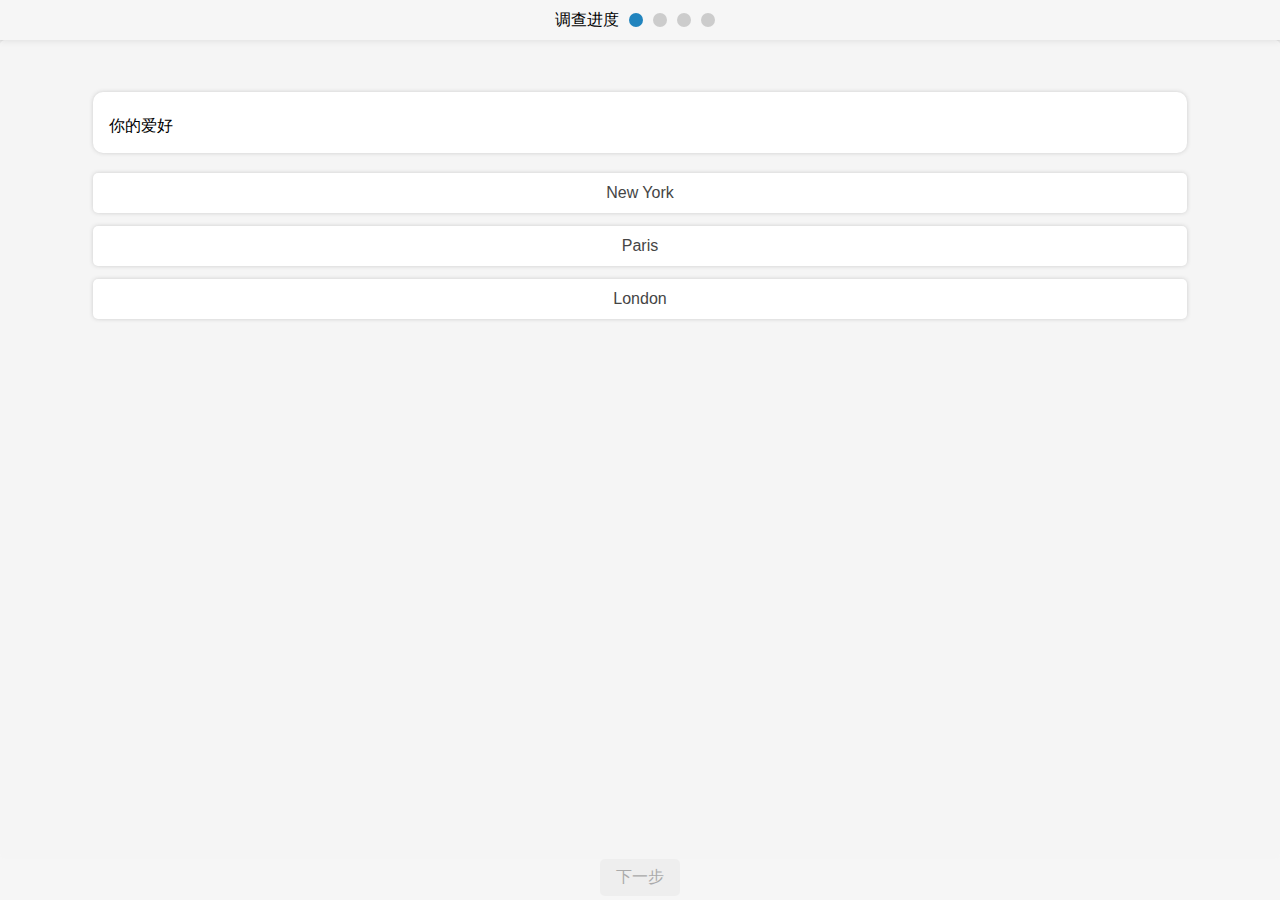
==== index.html @ 3dedc4ec "提交" ====
<!DOCTYPE html>
<html>
	<head>
		<meta http-equiv="Content-Type" content="text/html; charset=utf-8" />
		<title></title>
		<meta name="viewport" content="width=device-width, initial-scale=1, maximum-scale=1, user-scalable=no">
		<link rel="stylesheet" type="text/css" href="css/step.css" />
		<link rel="stylesheet" type="text/css" href="css/jqueryui.min.css" />
		<!-- 修改css -->
		<link rel="stylesheet" type="text/css" href="css/index.css" />
		<script src="js/jquery.min.js" type="text/javascript" charset="utf-8"></script>
		<script src="js/step.min.js" type="text/javascript" charset="utf-8"></script>
		<script src="js/jqueryui.min.js" type="text/javascript" charset="utf-8"></script>
	</head>
	<body>
		<div id="content">
			<div id="wizard">
				<h2></h2>
				<section>
					<form action="">
						<div class="ques">
							你的爱好
						</div>
						<ul>
							<li>
								<label for="radio-1">New York</label>
								<input type="radio" name="radio-1" id="radio-1">
							</li>
							<li>
								<label for="radio-2">Paris</label>
								<input type="radio" name="radio-1" id="radio-2">
							</li>
							<li>
								<label for="radio-3">London</label>
								<input type="radio" name="radio-1" id="radio-3">
							</li>
						</ul>
					</form>
				</section>
				<h2></h2>
				<section>
					<form action="" method="">
						<div class="ques">
							你的爱好
						</div>
						<ul>
							<li>
								<label for="checkbox-1">2 Star</label>
								<input type="checkbox" name="checkbox-1" id="checkbox-1">
							</li>
							<li>
								<label for="checkbox-2">3 Star</label>
								<input type="checkbox" name="checkbox-2" id="checkbox-2">
							</li>
							<li>
								<label for="checkbox-3">4 Star</label>
								<input type="checkbox" name="checkbox-3" id="checkbox-3">
							</li>
							<li>
								<label for="checkbox-4">5 Star</label>
								<input type="checkbox" name="checkbox-4" id="checkbox-4">
							</li>
						</ul>
					</form>
				</section>
				<h2></h2>
				<section>
					<form action="" method="">
						<div class="ques">
							你的爱好
						</div>
						<ul>
							<li>
								<label for="checkbox-5">5 Star</label>
								<input type="checkbox" name="checkbox-5" id="checkbox-5">
							</li>
							<li>
								<label for="checkbox-6">6 Star</label>
								<input type="checkbox" name="checkbox-6" id="checkbox-6">
							</li>
							<li>
								<label for="checkbox-7">7 Star</label>
								<input type="checkbox" name="checkbox-7" id="checkbox-7">
							</li>
							<li>
								<label for="checkbox-8">8 Star</label>
								<input type="checkbox" name="checkbox-8" id="checkbox-8">
							</li>
						</ul>
					</form>
				</section>
				<h2></h2>
				<section>
					<form action="" method="">
						<div class="ques">
							你的爱好
						</div>
						<ul>
							<li>
								<label for="checkbox-9">9 Star</label>
								<input type="checkbox" name="checkbox-9" id="checkbox-9">
							</li>
							<li>
								<label for="checkbox-10">10 Star</label>
								<input type="checkbox" name="checkbox-10" id="checkbox-10">
							</li>
							<li>
								<label for="checkbox-11">11 Star</label>
								<input type="checkbox" name="checkbox-11" id="checkbox-11">
							</li>
							<li>
								<label for="checkbox-12">12 Star</label>
								<input type="checkbox" name="checkbox-12" id="checkbox-12">
							</li>
						</ul>
					</form>
				</section>
			</div>
		</div>
	</body>
</html>
<script type="text/javascript">
	$(function() {
		$("input").checkboxradio();
	});
	$("#wizard").steps({
		headerTag: "h2",
		bodyTag: "section",
		transitionEffect: 'slideLeft',
		titleTemplate: '<span class="number"></span> #title#',
		iconType: "bullets",
		forceMoveForward: true,//防止跳转到上一页
		labels: {
			next: "下一步",
			finish: "完成"
		},
		onInit:function(event,currentIndex){
			changeInput(this,currentIndex);
		},
		onStepChanging: function(event, currentIndex, newIndex) {
			if (currentIndex > newIndex) {
				return true;
			};
			return isAdopt(this,currentIndex);
		},
		onStepChanged: function(event,currentIndex,newIndex) {
			changeInput(this,currentIndex);
		},
		onFinishing:function(event,currentIndex){
			return isAdopt(this,currentIndex);
		},
		onFinished: function() {
			alert("完成")
		}
	});
	$('.steps ul').prepend(`<li style="line-height:14px;height:14px">调查进度<li>`);
	//
	function changeInput(that,currentIndex){
		var currentId=`#${that.id}-p-${currentIndex}`;
		if(!$(currentId+" input:checked").length){
			$(".actions li").addClass("disabled");
		}
		$(currentId+" input").on("change", function() {
			if($(currentId+" input:checked").length){
				$(".actions li").removeClass("disabled");
			}else{
				$(".actions li").addClass("disabled");
			}
		});
	};
	//
	function isAdopt(that,currentIndex){
		var currentId=`#${that.id}-p-${currentIndex}`;
		if(!$(currentId+" input:checked").length) return false;
		return true
	}
</script>
---- css/step.css ----
/* Common*/.wizard,.tabcontrol{display:block;width:100%;overflow:hidden;}.wizard a,.tabcontrol a{outline:0;}.wizard ul,.tabcontrol ul{list-style:none !important;padding:0;margin:0;}.wizard ul > li,.tabcontrol ul > li{display:block;padding:0;}/* Accessibility */.wizard > .steps .current-info,.tabcontrol > .steps .current-info{position:absolute;left:-999em;}.wizard > .content > .title,.tabcontrol > .content > .title{position:absolute;left:-999em;}/* Wizard*/.wizard > .steps{position:relative;display:block;width:100%;}.wizard.vertical > .steps{display:inline;float:left;width:30%;}.wizard > .steps .number{font-size:1.429em;}.wizard > .steps > ul > li{width:25%;}.wizard > .steps > ul > li,.wizard > .actions > ul > li{float:left;}.wizard.vertical > .steps > ul > li{float:none;width:100%;}.wizard > .steps a,.wizard > .steps a:hover,.wizard > .steps a:active{display:block;width:auto;margin:0 0.5em 0.5em;padding:1em 1em;text-decoration:none;-webkit-border-radius:5px;-moz-border-radius:5px;border-radius:5px;}.wizard > .steps .disabled a,.wizard > .steps .disabled a:hover,.wizard > .steps .disabled a:active{background:#eee;color:#aaa;cursor:default;}.wizard > .steps .current a,.wizard > .steps .current a:hover,.wizard > .steps .current a:active{background:#2184be;color:#fff;cursor:default;}.wizard > .steps .done a,.wizard > .steps .done a:hover,.wizard > .steps .done a:active{background:#9dc8e2;color:#fff;}.wizard > .steps .error a,.wizard > .steps .error a:hover,.wizard > .steps .error a:active{background:#ff3111;color:#fff;}.wizard > .content{background:#eee;display:block;margin:0.5em;min-height:35em;overflow:hidden;position:relative;width:auto;-webkit-border-radius:5px;-moz-border-radius:5px;border-radius:5px;}.wizard.vertical > .content{display:inline;float:left;margin:0 2.5% 0.5em 2.5%;width:65%;}.wizard > .content > .body{float:left;position:absolute;width:95%;height:95%;padding:2.5%;}.wizard > .content > .body ul{list-style:disc !important;}.wizard > .content > .body ul > li{display:list-item;}.wizard > .content > .body > iframe{border:0 none;width:100%;height:100%;}.wizard > .content > .body input{display:block;border:1px solid #ccc;}.wizard > .content > .body input[type="checkbox"]{display:inline-block;}.wizard > .content > .body input.error{background:rgb(251,227,228);border:1px solid #fbc2c4;color:#8a1f11;}.wizard > .content > .body label{display:inline-block;margin-bottom:0.5em;}.wizard > .content > .body label.error{color:#8a1f11;display:inline-block;margin-left:1.5em;}.wizard > .actions{position:relative;display:block;text-align:right;width:100%;}.wizard.vertical > .actions{display:inline;float:right;margin:0 2.5%;width:95%;}.wizard > .actions > ul{display:inline-block;text-align:right;}.wizard > .actions > ul > li{margin:0 0.5em;}.wizard.vertical > .actions > ul > li{margin:0 0 0 1em;}.wizard > .actions a,.wizard > .actions a:hover,.wizard > .actions a:active{background:#2184be;color:#fff;display:block;padding:0.5em 1em;text-decoration:none;-webkit-border-radius:5px;-moz-border-radius:5px;border-radius:5px;}.wizard > .actions .disabled a,.wizard > .actions .disabled a:hover,.wizard > .actions .disabled a:active{background:#eee;color:#aaa;}.wizard > .loading{}.wizard > .loading .spinner{}/* Tabcontrol*/.tabcontrol > .steps{position:relative;display:block;width:100%;}.tabcontrol > .steps > ul{position:relative;margin:6px 0 0 0;top:1px;z-index:1;}.tabcontrol > .steps > ul > li{float:left;margin:5px 2px 0 0;padding:1px;-webkit-border-top-left-radius:5px;-webkit-border-top-right-radius:5px;-moz-border-radius-topleft:5px;-moz-border-radius-topright:5px;border-top-left-radius:5px;border-top-right-radius:5px;}.tabcontrol > .steps > ul > li:hover{background:#edecec;border:1px solid #bbb;padding:0;}.tabcontrol > .steps > ul > li.current{background:#fff;border:1px solid #bbb;border-bottom:0 none;padding:0 0 1px 0;margin-top:0;}.tabcontrol > .steps > ul > li > a{color:#5f5f5f;display:inline-block;border:0 none;margin:0;padding:10px 30px;text-decoration:none;}.tabcontrol > .steps > ul > li > a:hover{text-decoration:none;}.tabcontrol > .steps > ul > li.current > a{padding:15px 30px 10px 30px;}.tabcontrol > .content{position:relative;display:inline-block;width:100%;height:35em;overflow:hidden;border-top:1px solid #bbb;padding-top:20px;}.tabcontrol > .content > .body{float:left;position:absolute;width:95%;height:95%;padding:2.5%;}.tabcontrol > .content > .body ul{list-style:disc !important;}.tabcontrol > .content > .body ul > li{display:list-item;}
---- css/jqueryui.min.css ----
/*! jQuery UI - v1.12.1 - 2016-09-14
* http://jqueryui.com
* Includes: core.css, accordion.css, autocomplete.css, menu.css, button.css, controlgroup.css, checkboxradio.css, datepicker.css, dialog.css, draggable.css, resizable.css, progressbar.css, selectable.css, selectmenu.css, slider.css, sortable.css, spinner.css, tabs.css, tooltip.css, theme.css
* To view and modify this theme, visit http://jqueryui.com/themeroller/?bgShadowXPos=&bgOverlayXPos=&bgErrorXPos=&bgHighlightXPos=&bgContentXPos=&bgHeaderXPos=&bgActiveXPos=&bgHoverXPos=&bgDefaultXPos=&bgShadowYPos=&bgOverlayYPos=&bgErrorYPos=&bgHighlightYPos=&bgContentYPos=&bgHeaderYPos=&bgActiveYPos=&bgHoverYPos=&bgDefaultYPos=&bgShadowRepeat=&bgOverlayRepeat=&bgErrorRepeat=&bgHighlightRepeat=&bgContentRepeat=&bgHeaderRepeat=&bgActiveRepeat=&bgHoverRepeat=&bgDefaultRepeat=&iconsHover=url(%22images%2Fui-icons_555555_256x240.png%22)&iconsHighlight=url(%22images%2Fui-icons_777620_256x240.png%22)&iconsHeader=url(%22images%2Fui-icons_444444_256x240.png%22)&iconsError=url(%22images%2Fui-icons_cc0000_256x240.png%22)&iconsDefault=url(%22images%2Fui-icons_777777_256x240.png%22)&iconsContent=url(%22images%2Fui-icons_444444_256x240.png%22)&iconsActive=url(%22images%2Fui-icons_ffffff_256x240.png%22)&bgImgUrlShadow=&bgImgUrlOverlay=&bgImgUrlHover=&bgImgUrlHighlight=&bgImgUrlHeader=&bgImgUrlError=&bgImgUrlDefault=&bgImgUrlContent=&bgImgUrlActive=&opacityFilterShadow=Alpha(Opacity%3D30)&opacityFilterOverlay=Alpha(Opacity%3D30)&opacityShadowPerc=30&opacityOverlayPerc=30&iconColorHover=%23555555&iconColorHighlight=%23777620&iconColorHeader=%23444444&iconColorError=%23cc0000&iconColorDefault=%23777777&iconColorContent=%23444444&iconColorActive=%23ffffff&bgImgOpacityShadow=0&bgImgOpacityOverlay=0&bgImgOpacityError=95&bgImgOpacityHighlight=55&bgImgOpacityContent=75&bgImgOpacityHeader=75&bgImgOpacityActive=65&bgImgOpacityHover=75&bgImgOpacityDefault=75&bgTextureShadow=flat&bgTextureOverlay=flat&bgTextureError=flat&bgTextureHighlight=flat&bgTextureContent=flat&bgTextureHeader=flat&bgTextureActive=flat&bgTextureHover=flat&bgTextureDefault=flat&cornerRadius=3px&fwDefault=normal&ffDefault=Arial%2CHelvetica%2Csans-serif&fsDefault=1em&cornerRadiusShadow=8px&thicknessShadow=5px&offsetLeftShadow=0px&offsetTopShadow=0px&opacityShadow=.3&bgColorShadow=%23666666&opacityOverlay=.3&bgColorOverlay=%23aaaaaa&fcError=%235f3f3f&borderColorError=%23f1a899&bgColorError=%23fddfdf&fcHighlight=%23777620&borderColorHighlight=%23dad55e&bgColorHighlight=%23fffa90&fcContent=%23333333&borderColorContent=%23dddddd&bgColorContent=%23ffffff&fcHeader=%23333333&borderColorHeader=%23dddddd&bgColorHeader=%23e9e9e9&fcActive=%23ffffff&borderColorActive=%23003eff&bgColorActive=%23007fff&fcHover=%232b2b2b&borderColorHover=%23cccccc&bgColorHover=%23ededed&fcDefault=%23454545&borderColorDefault=%23c5c5c5&bgColorDefault=%23f6f6f6
* Copyright jQuery Foundation and other contributors; Licensed MIT */

.ui-helper-hidden{display:none}.ui-helper-hidden-accessible{border:0;clip:rect(0 0 0 0);height:1px;margin:-1px;overflow:hidden;padding:0;position:absolute;width:1px}.ui-helper-reset{margin:0;padding:0;border:0;outline:0;line-height:1.3;text-decoration:none;font-size:100%;list-style:none}.ui-helper-clearfix:before,.ui-helper-clearfix:after{content:"";display:table;border-collapse:collapse}.ui-helper-clearfix:after{clear:both}.ui-helper-zfix{width:100%;height:100%;top:0;left:0;position:absolute;opacity:0;filter:Alpha(Opacity=0)}.ui-front{z-index:100}.ui-state-disabled{cursor:default!important;pointer-events:none}.ui-icon{display:inline-block;vertical-align:middle;margin-top:-.25em;position:relative;text-indent:-99999px;overflow:hidden;background-repeat:no-repeat}.ui-widget-icon-block{left:50%;margin-left:-8px;display:block}.ui-widget-overlay{position:fixed;top:0;left:0;width:100%;height:100%}.ui-accordion .ui-accordion-header{display:block;cursor:pointer;position:relative;margin:2px 0 0 0;padding:.5em .5em .5em .7em;font-size:100%}.ui-accordion .ui-accordion-content{padding:1em 2.2em;border-top:0;overflow:auto}.ui-autocomplete{position:absolute;top:0;left:0;cursor:default}.ui-menu{list-style:none;padding:0;margin:0;display:block;outline:0}.ui-menu .ui-menu{position:absolute}.ui-menu .ui-menu-item{margin:0;cursor:pointer;list-style-image:url("[data-uri]")}.ui-menu .ui-menu-item-wrapper{position:relative;padding:3px 1em 3px .4em}.ui-menu .ui-menu-divider{margin:5px 0;height:0;font-size:0;line-height:0;border-width:1px 0 0 0}.ui-menu .ui-state-focus,.ui-menu .ui-state-active{margin:-1px}.ui-menu-icons{position:relative}.ui-menu-icons .ui-menu-item-wrapper{padding-left:2em}.ui-menu .ui-icon{position:absolute;top:0;bottom:0;left:.2em;margin:auto 0}.ui-menu .ui-menu-icon{left:auto;right:0}.ui-button{padding:.4em 1em;display:inline-block;position:relative;line-height:normal;margin-right:.1em;cursor:pointer;vertical-align:middle;text-align:center;-webkit-user-select:none;-moz-user-select:none;-ms-user-select:none;user-select:none;overflow:visible}.ui-button,.ui-button:link,.ui-button:visited,.ui-button:hover,.ui-button:active{text-decoration:none}.ui-button-icon-only{width:2em;box-sizing:border-box;text-indent:-9999px;white-space:nowrap}input.ui-button.ui-button-icon-only{text-indent:0}.ui-button-icon-only .ui-icon{position:absolute;top:50%;left:50%;margin-top:-8px;margin-left:-8px}.ui-button.ui-icon-notext .ui-icon{padding:0;width:2.1em;height:2.1em;text-indent:-9999px;white-space:nowrap}input.ui-button.ui-icon-notext .ui-icon{width:auto;height:auto;text-indent:0;white-space:normal;padding:.4em 1em}input.ui-button::-moz-focus-inner,button.ui-button::-moz-focus-inner{border:0;padding:0}.ui-controlgroup{vertical-align:middle;display:inline-block}.ui-controlgroup > .ui-controlgroup-item{float:left;margin-left:0;margin-right:0}.ui-controlgroup > .ui-controlgroup-item:focus,.ui-controlgroup > .ui-controlgroup-item.ui-visual-focus{z-index:9999}.ui-controlgroup-vertical > .ui-controlgroup-item{display:block;float:none;width:100%;margin-top:0;margin-bottom:0;text-align:left}.ui-controlgroup-vertical .ui-controlgroup-item{box-sizing:border-box}.ui-controlgroup .ui-controlgroup-label{padding:.4em 1em}.ui-controlgroup .ui-controlgroup-label span{font-size:80%}.ui-controlgroup-horizontal .ui-controlgroup-label + .ui-controlgroup-item{border-left:none}.ui-controlgroup-vertical .ui-controlgroup-label + .ui-controlgroup-item{border-top:none}.ui-controlgroup-horizontal .ui-controlgroup-label.ui-widget-content{border-right:none}.ui-controlgroup-vertical .ui-controlgroup-label.ui-widget-content{border-bottom:none}.ui-controlgroup-vertical .ui-spinner-input{width:75%;width:calc( 100% - 2.4em )}.ui-controlgroup-vertical .ui-spinner .ui-spinner-up{border-top-style:solid}.ui-checkboxradio-label .ui-icon-background{box-shadow:inset 1px 1px 1px #ccc;border-radius:.12em;border:none}.ui-checkboxradio-radio-label .ui-icon-background{width:16px;height:16px;border-radius:1em;overflow:visible;border:none}.ui-checkboxradio-radio-label.ui-checkboxradio-checked .ui-icon,.ui-checkboxradio-radio-label.ui-checkboxradio-checked:hover .ui-icon{background-image:none;width:8px;height:8px;border-width:4px;border-style:solid}.ui-checkboxradio-disabled{pointer-events:none}.ui-datepicker{width:17em;padding:.2em .2em 0;display:none}.ui-datepicker .ui-datepicker-header{position:relative;padding:.2em 0}.ui-datepicker .ui-datepicker-prev,.ui-datepicker .ui-datepicker-next{position:absolute;top:2px;width:1.8em;height:1.8em}.ui-datepicker .ui-datepicker-prev-hover,.ui-datepicker .ui-datepicker-next-hover{top:1px}.ui-datepicker .ui-datepicker-prev{left:2px}.ui-datepicker .ui-datepicker-next{right:2px}.ui-datepicker .ui-datepicker-prev-hover{left:1px}.ui-datepicker .ui-datepicker-next-hover{right:1px}.ui-datepicker .ui-datepicker-prev span,.ui-datepicker .ui-datepicker-next span{display:block;position:absolute;left:50%;margin-left:-8px;top:50%;margin-top:-8px}.ui-datepicker .ui-datepicker-title{margin:0 2.3em;line-height:1.8em;text-align:center}.ui-datepicker .ui-datepicker-title select{font-size:1em;margin:1px 0}.ui-datepicker select.ui-datepicker-month,.ui-datepicker select.ui-datepicker-year{width:45%}.ui-datepicker table{width:100%;font-size:.9em;border-collapse:collapse;margin:0 0 .4em}.ui-datepicker th{padding:.7em .3em;text-align:center;font-weight:bold;border:0}.ui-datepicker td{border:0;padding:1px}.ui-datepicker td span,.ui-datepicker td a{display:block;padding:.2em;text-align:right;text-decoration:none}.ui-datepicker .ui-datepicker-buttonpane{background-image:none;margin:.7em 0 0 0;padding:0 .2em;border-left:0;border-right:0;border-bottom:0}.ui-datepicker .ui-datepicker-buttonpane button{float:right;margin:.5em .2em .4em;cursor:pointer;padding:.2em .6em .3em .6em;width:auto;overflow:visible}.ui-datepicker .ui-datepicker-buttonpane button.ui-datepicker-current{float:left}.ui-datepicker.ui-datepicker-multi{width:auto}.ui-datepicker-multi .ui-datepicker-group{float:left}.ui-datepicker-multi .ui-datepicker-group table{width:95%;margin:0 auto .4em}.ui-datepicker-multi-2 .ui-datepicker-group{width:50%}.ui-datepicker-multi-3 .ui-datepicker-group{width:33.3%}.ui-datepicker-multi-4 .ui-datepicker-group{width:25%}.ui-datepicker-multi .ui-datepicker-group-last .ui-datepicker-header,.ui-datepicker-multi .ui-datepicker-group-middle .ui-datepicker-header{border-left-width:0}.ui-datepicker-multi .ui-datepicker-buttonpane{clear:left}.ui-datepicker-row-break{clear:both;width:100%;font-size:0}.ui-datepicker-rtl{direction:rtl}.ui-datepicker-rtl .ui-datepicker-prev{right:2px;left:auto}.ui-datepicker-rtl .ui-datepicker-next{left:2px;right:auto}.ui-datepicker-rtl .ui-datepicker-prev:hover{right:1px;left:auto}.ui-datepicker-rtl .ui-datepicker-next:hover{left:1px;right:auto}.ui-datepicker-rtl .ui-datepicker-buttonpane{clear:right}.ui-datepicker-rtl .ui-datepicker-buttonpane button{float:left}.ui-datepicker-rtl .ui-datepicker-buttonpane button.ui-datepicker-current,.ui-datepicker-rtl .ui-datepicker-group{float:right}.ui-datepicker-rtl .ui-datepicker-group-last .ui-datepicker-header,.ui-datepicker-rtl .ui-datepicker-group-middle .ui-datepicker-header{border-right-width:0;border-left-width:1px}.ui-datepicker .ui-icon{display:block;text-indent:-99999px;overflow:hidden;background-repeat:no-repeat;left:.5em;top:.3em}.ui-dialog{position:absolute;top:0;left:0;padding:.2em;outline:0}.ui-dialog .ui-dialog-titlebar{padding:.4em 1em;position:relative}.ui-dialog .ui-dialog-title{float:left;margin:.1em 0;white-space:nowrap;width:90%;overflow:hidden;text-overflow:ellipsis}.ui-dialog .ui-dialog-titlebar-close{position:absolute;right:.3em;top:50%;width:20px;margin:-10px 0 0 0;padding:1px;height:20px}.ui-dialog .ui-dialog-content{position:relative;border:0;padding:.5em 1em;background:none;overflow:auto}.ui-dialog .ui-dialog-buttonpane{text-align:left;border-width:1px 0 0 0;background-image:none;margin-top:.5em;padding:.3em 1em .5em .4em}.ui-dialog .ui-dialog-buttonpane .ui-dialog-buttonset{float:right}.ui-dialog .ui-dialog-buttonpane button{margin:.5em .4em .5em 0;cursor:pointer}.ui-dialog .ui-resizable-n{height:2px;top:0}.ui-dialog .ui-resizable-e{width:2px;right:0}.ui-dialog .ui-resizable-s{height:2px;bottom:0}.ui-dialog .ui-resizable-w{width:2px;left:0}.ui-dialog .ui-resizable-se,.ui-dialog .ui-resizable-sw,.ui-dialog .ui-resizable-ne,.ui-dialog .ui-resizable-nw{width:7px;height:7px}.ui-dialog .ui-resizable-se{right:0;bottom:0}.ui-dialog .ui-resizable-sw{left:0;bottom:0}.ui-dialog .ui-resizable-ne{right:0;top:0}.ui-dialog .ui-resizable-nw{left:0;top:0}.ui-draggable .ui-dialog-titlebar{cursor:move}.ui-draggable-handle{-ms-touch-action:none;touch-action:none}.ui-resizable{position:relative}.ui-resizable-handle{position:absolute;font-size:0.1px;display:block;-ms-touch-action:none;touch-action:none}.ui-resizable-disabled .ui-resizable-handle,.ui-resizable-autohide .ui-resizable-handle{display:none}.ui-resizable-n{cursor:n-resize;height:7px;width:100%;top:-5px;left:0}.ui-resizable-s{cursor:s-resize;height:7px;width:100%;bottom:-5px;left:0}.ui-resizable-e{cursor:e-resize;width:7px;right:-5px;top:0;height:100%}.ui-resizable-w{cursor:w-resize;width:7px;left:-5px;top:0;height:100%}.ui-resizable-se{cursor:se-resize;width:12px;height:12px;right:1px;bottom:1px}.ui-resizable-sw{cursor:sw-resize;width:9px;height:9px;left:-5px;bottom:-5px}.ui-resizable-nw{cursor:nw-resize;width:9px;height:9px;left:-5px;top:-5px}.ui-resizable-ne{cursor:ne-resize;width:9px;height:9px;right:-5px;top:-5px}.ui-progressbar{height:2em;text-align:left;overflow:hidden}.ui-progressbar .ui-progressbar-value{margin:-1px;height:100%}.ui-progressbar .ui-progressbar-overlay{background:url("[data-uri]");height:100%;filter:alpha(opacity=25);opacity:0.25}.ui-progressbar-indeterminate .ui-progressbar-value{background-image:none}.ui-selectable{-ms-touch-action:none;touch-action:none}.ui-selectable-helper{position:absolute;z-index:100;border:1px dotted black}.ui-selectmenu-menu{padding:0;margin:0;position:absolute;top:0;left:0;display:none}.ui-selectmenu-menu .ui-menu{overflow:auto;overflow-x:hidden;padding-bottom:1px}.ui-selectmenu-menu .ui-menu .ui-selectmenu-optgroup{font-size:1em;font-weight:bold;line-height:1.5;padding:2px 0.4em;margin:0.5em 0 0 0;height:auto;border:0}.ui-selectmenu-open{display:block}.ui-selectmenu-text{display:block;margin-right:20px;overflow:hidden;text-overflow:ellipsis}.ui-selectmenu-button.ui-button{text-align:left;white-space:nowrap;width:14em}.ui-selectmenu-icon.ui-icon{float:right;margin-top:0}.ui-slider{position:relative;text-align:left}.ui-slider .ui-slider-handle{position:absolute;z-index:2;width:1.2em;height:1.2em;cursor:default;-ms-touch-action:none;touch-action:none}.ui-slider .ui-slider-range{position:absolute;z-index:1;font-size:.7em;display:block;border:0;background-position:0 0}.ui-slider.ui-state-disabled .ui-slider-handle,.ui-slider.ui-state-disabled .ui-slider-range{filter:inherit}.ui-slider-horizontal{height:.8em}.ui-slider-horizontal .ui-slider-handle{top:-.3em;margin-left:-.6em}.ui-slider-horizontal .ui-slider-range{top:0;height:100%}.ui-slider-horizontal .ui-slider-range-min{left:0}.ui-slider-horizontal .ui-slider-range-max{right:0}.ui-slider-vertical{width:.8em;height:100px}.ui-slider-vertical .ui-slider-handle{left:-.3em;margin-left:0;margin-bottom:-.6em}.ui-slider-vertical .ui-slider-range{left:0;width:100%}.ui-slider-vertical .ui-slider-range-min{bottom:0}.ui-slider-vertical .ui-slider-range-max{top:0}.ui-sortable-handle{-ms-touch-action:none;touch-action:none}.ui-spinner{position:relative;display:inline-block;overflow:hidden;padding:0;vertical-align:middle}.ui-spinner-input{border:none;background:none;color:inherit;padding:.222em 0;margin:.2em 0;vertical-align:middle;margin-left:.4em;margin-right:2em}.ui-spinner-button{width:1.6em;height:50%;font-size:.5em;padding:0;margin:0;text-align:center;position:absolute;cursor:default;display:block;overflow:hidden;right:0}.ui-spinner a.ui-spinner-button{border-top-style:none;border-bottom-style:none;border-right-style:none}.ui-spinner-up{top:0}.ui-spinner-down{bottom:0}.ui-tabs{position:relative;padding:.2em}.ui-tabs .ui-tabs-nav{margin:0;padding:.2em .2em 0}.ui-tabs .ui-tabs-nav li{list-style:none;float:left;position:relative;top:0;margin:1px .2em 0 0;border-bottom-width:0;padding:0;white-space:nowrap}.ui-tabs .ui-tabs-nav .ui-tabs-anchor{float:left;padding:.5em 1em;text-decoration:none}.ui-tabs .ui-tabs-nav li.ui-tabs-active{margin-bottom:-1px;padding-bottom:1px}.ui-tabs .ui-tabs-nav li.ui-tabs-active .ui-tabs-anchor,.ui-tabs .ui-tabs-nav li.ui-state-disabled .ui-tabs-anchor,.ui-tabs .ui-tabs-nav li.ui-tabs-loading .ui-tabs-anchor{cursor:text}.ui-tabs-collapsible .ui-tabs-nav li.ui-tabs-active .ui-tabs-anchor{cursor:pointer}.ui-tabs .ui-tabs-panel{display:block;border-width:0;padding:1em 1.4em;background:none}.ui-tooltip{padding:8px;position:absolute;z-index:9999;max-width:300px}body .ui-tooltip{border-width:2px}.ui-widget{font-family:Arial,Helvetica,sans-serif;font-size:1em}.ui-widget .ui-widget{font-size:1em}.ui-widget input,.ui-widget select,.ui-widget textarea,.ui-widget button{font-family:Arial,Helvetica,sans-serif;font-size:1em}.ui-widget.ui-widget-content{border:1px solid #c5c5c5}.ui-widget-content{border:1px solid #ddd;background:#fff;color:#333}.ui-widget-content a{color:#333}.ui-widget-header{border:1px solid #ddd;background:#e9e9e9;color:#333;font-weight:bold}.ui-widget-header a{color:#333}.ui-state-default,.ui-widget-content .ui-state-default,.ui-widget-header .ui-state-default,.ui-button,html .ui-button.ui-state-disabled:hover,html .ui-button.ui-state-disabled:active{border:1px solid #c5c5c5;background:#f6f6f6;font-weight:normal;color:#454545}.ui-state-default a,.ui-state-default a:link,.ui-state-default a:visited,a.ui-button,a:link.ui-button,a:visited.ui-button,.ui-button{color:#454545;text-decoration:none}.ui-state-hover,.ui-widget-content .ui-state-hover,.ui-widget-header .ui-state-hover,.ui-state-focus,.ui-widget-content .ui-state-focus,.ui-widget-header .ui-state-focus,.ui-button:hover,.ui-button:focus{border:1px solid #ccc;background:#ededed;font-weight:normal;color:#2b2b2b}.ui-state-hover a,.ui-state-hover a:hover,.ui-state-hover a:link,.ui-state-hover a:visited,.ui-state-focus a,.ui-state-focus a:hover,.ui-state-focus a:link,.ui-state-focus a:visited,a.ui-button:hover,a.ui-button:focus{color:#2b2b2b;text-decoration:none}.ui-visual-focus{box-shadow:0 0 3px 1px rgb(94,158,214)}.ui-state-active,.ui-widget-content .ui-state-active,.ui-widget-header .ui-state-active,a.ui-button:active,.ui-button:active,.ui-button.ui-state-active:hover{border:1px solid #003eff;background:#007fff;font-weight:normal;color:#fff}.ui-icon-background,.ui-state-active .ui-icon-background{border:#003eff;background-color:#fff}.ui-state-active a,.ui-state-active a:link,.ui-state-active a:visited{color:#fff;text-decoration:none}.ui-state-highlight,.ui-widget-content .ui-state-highlight,.ui-widget-header .ui-state-highlight{border:1px solid #dad55e;background:#fffa90;color:#777620}.ui-state-checked{border:1px solid #dad55e;background:#fffa90}.ui-state-highlight a,.ui-widget-content .ui-state-highlight a,.ui-widget-header .ui-state-highlight a{color:#777620}.ui-state-error,.ui-widget-content .ui-state-error,.ui-widget-header .ui-state-error{border:1px solid #f1a899;background:#fddfdf;color:#5f3f3f}.ui-state-error a,.ui-widget-content .ui-state-error a,.ui-widget-header .ui-state-error a{color:#5f3f3f}.ui-state-error-text,.ui-widget-content .ui-state-error-text,.ui-widget-header .ui-state-error-text{color:#5f3f3f}.ui-priority-primary,.ui-widget-content .ui-priority-primary,.ui-widget-header .ui-priority-primary{font-weight:bold}.ui-priority-secondary,.ui-widget-content .ui-priority-secondary,.ui-widget-header .ui-priority-secondary{opacity:.7;filter:Alpha(Opacity=70);font-weight:normal}.ui-state-disabled,.ui-widget-content .ui-state-disabled,.ui-widget-header .ui-state-disabled{opacity:.35;filter:Alpha(Opacity=35);background-image:none}.ui-state-disabled .ui-icon{filter:Alpha(Opacity=35)}.ui-icon{width:16px;height:16px}.ui-icon,.ui-widget-content .ui-icon{background-image:url("images/ui-icons_444444_256x240.png")}.ui-widget-header .ui-icon{background-image:url("images/ui-icons_444444_256x240.png")}.ui-state-hover .ui-icon,.ui-state-focus .ui-icon,.ui-button:hover .ui-icon,.ui-button:focus .ui-icon{background-image:url("images/ui-icons_555555_256x240.png")}.ui-state-active .ui-icon,.ui-button:active .ui-icon{background-image:url("images/ui-icons_ffffff_256x240.png")}.ui-state-highlight .ui-icon,.ui-button .ui-state-highlight.ui-icon{background-image:url("images/ui-icons_777620_256x240.png")}.ui-state-error .ui-icon,.ui-state-error-text .ui-icon{background-image:url("images/ui-icons_cc0000_256x240.png")}.ui-button .ui-icon{background-image:url("images/ui-icons_777777_256x240.png")}.ui-icon-blank{background-position:16px 16px}.ui-icon-caret-1-n{background-position:0 0}.ui-icon-caret-1-ne{background-position:-16px 0}.ui-icon-caret-1-e{background-position:-32px 0}.ui-icon-caret-1-se{background-position:-48px 0}.ui-icon-caret-1-s{background-position:-65px 0}.ui-icon-caret-1-sw{background-position:-80px 0}.ui-icon-caret-1-w{background-position:-96px 0}.ui-icon-caret-1-nw{background-position:-112px 0}.ui-icon-caret-2-n-s{background-position:-128px 0}.ui-icon-caret-2-e-w{background-position:-144px 0}.ui-icon-triangle-1-n{background-position:0 -16px}.ui-icon-triangle-1-ne{background-position:-16px -16px}.ui-icon-triangle-1-e{background-position:-32px -16px}.ui-icon-triangle-1-se{background-position:-48px -16px}.ui-icon-triangle-1-s{background-position:-65px -16px}.ui-icon-triangle-1-sw{background-position:-80px -16px}.ui-icon-triangle-1-w{background-position:-96px -16px}.ui-icon-triangle-1-nw{background-position:-112px -16px}.ui-icon-triangle-2-n-s{background-position:-128px -16px}.ui-icon-triangle-2-e-w{background-position:-144px -16px}.ui-icon-arrow-1-n{background-position:0 -32px}.ui-icon-arrow-1-ne{background-position:-16px -32px}.ui-icon-arrow-1-e{background-position:-32px -32px}.ui-icon-arrow-1-se{background-position:-48px -32px}.ui-icon-arrow-1-s{background-position:-65px -32px}.ui-icon-arrow-1-sw{background-position:-80px -32px}.ui-icon-arrow-1-w{background-position:-96px -32px}.ui-icon-arrow-1-nw{background-position:-112px -32px}.ui-icon-arrow-2-n-s{background-position:-128px -32px}.ui-icon-arrow-2-ne-sw{background-position:-144px -32px}.ui-icon-arrow-2-e-w{background-position:-160px -32px}.ui-icon-arrow-2-se-nw{background-position:-176px -32px}.ui-icon-arrowstop-1-n{background-position:-192px -32px}.ui-icon-arrowstop-1-e{background-position:-208px -32px}.ui-icon-arrowstop-1-s{background-position:-224px -32px}.ui-icon-arrowstop-1-w{background-position:-240px -32px}.ui-icon-arrowthick-1-n{background-position:1px -48px}.ui-icon-arrowthick-1-ne{background-position:-16px -48px}.ui-icon-arrowthick-1-e{background-position:-32px -48px}.ui-icon-arrowthick-1-se{background-position:-48px -48px}.ui-icon-arrowthick-1-s{background-position:-64px -48px}.ui-icon-arrowthick-1-sw{background-position:-80px -48px}.ui-icon-arrowthick-1-w{background-position:-96px -48px}.ui-icon-arrowthick-1-nw{background-position:-112px -48px}.ui-icon-arrowthick-2-n-s{background-position:-128px -48px}.ui-icon-arrowthick-2-ne-sw{background-position:-144px -48px}.ui-icon-arrowthick-2-e-w{background-position:-160px -48px}.ui-icon-arrowthick-2-se-nw{background-position:-176px -48px}.ui-icon-arrowthickstop-1-n{background-position:-192px -48px}.ui-icon-arrowthickstop-1-e{background-position:-208px -48px}.ui-icon-arrowthickstop-1-s{background-position:-224px -48px}.ui-icon-arrowthickstop-1-w{background-position:-240px -48px}.ui-icon-arrowreturnthick-1-w{background-position:0 -64px}.ui-icon-arrowreturnthick-1-n{background-position:-16px -64px}.ui-icon-arrowreturnthick-1-e{background-position:-32px -64px}.ui-icon-arrowreturnthick-1-s{background-position:-48px -64px}.ui-icon-arrowreturn-1-w{background-position:-64px -64px}.ui-icon-arrowreturn-1-n{background-position:-80px -64px}.ui-icon-arrowreturn-1-e{background-position:-96px -64px}.ui-icon-arrowreturn-1-s{background-position:-112px -64px}.ui-icon-arrowrefresh-1-w{background-position:-128px -64px}.ui-icon-arrowrefresh-1-n{background-position:-144px -64px}.ui-icon-arrowrefresh-1-e{background-position:-160px -64px}.ui-icon-arrowrefresh-1-s{background-position:-176px -64px}.ui-icon-arrow-4{background-position:0 -80px}.ui-icon-arrow-4-diag{background-position:-16px -80px}.ui-icon-extlink{background-position:-32px -80px}.ui-icon-newwin{background-position:-48px -80px}.ui-icon-refresh{background-position:-64px -80px}.ui-icon-shuffle{background-position:-80px -80px}.ui-icon-transfer-e-w{background-position:-96px -80px}.ui-icon-transferthick-e-w{background-position:-112px -80px}.ui-icon-folder-collapsed{background-position:0 -96px}.ui-icon-folder-open{background-position:-16px -96px}.ui-icon-document{background-position:-32px -96px}.ui-icon-document-b{background-position:-48px -96px}.ui-icon-note{background-position:-64px -96px}.ui-icon-mail-closed{background-position:-80px -96px}.ui-icon-mail-open{background-position:-96px -96px}.ui-icon-suitcase{background-position:-112px -96px}.ui-icon-comment{background-position:-128px -96px}.ui-icon-person{background-position:-144px -96px}.ui-icon-print{background-position:-160px -96px}.ui-icon-trash{background-position:-176px -96px}.ui-icon-locked{background-position:-192px -96px}.ui-icon-unlocked{background-position:-208px -96px}.ui-icon-bookmark{background-position:-224px -96px}.ui-icon-tag{background-position:-240px -96px}.ui-icon-home{background-position:0 -112px}.ui-icon-flag{background-position:-16px -112px}.ui-icon-calendar{background-position:-32px -112px}.ui-icon-cart{background-position:-48px -112px}.ui-icon-pencil{background-position:-64px -112px}.ui-icon-clock{background-position:-80px -112px}.ui-icon-disk{background-position:-96px -112px}.ui-icon-calculator{background-position:-112px -112px}.ui-icon-zoomin{background-position:-128px -112px}.ui-icon-zoomout{background-position:-144px -112px}.ui-icon-search{background-position:-160px -112px}.ui-icon-wrench{background-position:-176px -112px}.ui-icon-gear{background-position:-192px -112px}.ui-icon-heart{background-position:-208px -112px}.ui-icon-star{background-position:-224px -112px}.ui-icon-link{background-position:-240px -112px}.ui-icon-cancel{background-position:0 -128px}.ui-icon-plus{background-position:-16px -128px}.ui-icon-plusthick{background-position:-32px -128px}.ui-icon-minus{background-position:-48px -128px}.ui-icon-minusthick{background-position:-64px -128px}.ui-icon-close{background-position:-80px -128px}.ui-icon-closethick{background-position:-96px -128px}.ui-icon-key{background-position:-112px -128px}.ui-icon-lightbulb{background-position:-128px -128px}.ui-icon-scissors{background-position:-144px -128px}.ui-icon-clipboard{background-position:-160px -128px}.ui-icon-copy{background-position:-176px -128px}.ui-icon-contact{background-position:-192px -128px}.ui-icon-image{background-position:-208px -128px}.ui-icon-video{background-position:-224px -128px}.ui-icon-script{background-position:-240px -128px}.ui-icon-alert{background-position:0 -144px}.ui-icon-info{background-position:-16px -144px}.ui-icon-notice{background-position:-32px -144px}.ui-icon-help{background-position:-48px -144px}.ui-icon-check{background-position:-64px -144px}.ui-icon-bullet{background-position:-80px -144px}.ui-icon-radio-on{background-position:-96px -144px}.ui-icon-radio-off{background-position:-112px -144px}.ui-icon-pin-w{background-position:-128px -144px}.ui-icon-pin-s{background-position:-144px -144px}.ui-icon-play{background-position:0 -160px}.ui-icon-pause{background-position:-16px -160px}.ui-icon-seek-next{background-position:-32px -160px}.ui-icon-seek-prev{background-position:-48px -160px}.ui-icon-seek-end{background-position:-64px -160px}.ui-icon-seek-start{background-position:-80px -160px}.ui-icon-seek-first{background-position:-80px -160px}.ui-icon-stop{background-position:-96px -160px}.ui-icon-eject{background-position:-112px -160px}.ui-icon-volume-off{background-position:-128px -160px}.ui-icon-volume-on{background-position:-144px -160px}.ui-icon-power{background-position:0 -176px}.ui-icon-signal-diag{background-position:-16px -176px}.ui-icon-signal{background-position:-32px -176px}.ui-icon-battery-0{background-position:-48px -176px}.ui-icon-battery-1{background-position:-64px -176px}.ui-icon-battery-2{background-position:-80px -176px}.ui-icon-battery-3{background-position:-96px -176px}.ui-icon-circle-plus{background-position:0 -192px}.ui-icon-circle-minus{background-position:-16px -192px}.ui-icon-circle-close{background-position:-32px -192px}.ui-icon-circle-triangle-e{background-position:-48px -192px}.ui-icon-circle-triangle-s{background-position:-64px -192px}.ui-icon-circle-triangle-w{background-position:-80px -192px}.ui-icon-circle-triangle-n{background-position:-96px -192px}.ui-icon-circle-arrow-e{background-position:-112px -192px}.ui-icon-circle-arrow-s{background-position:-128px -192px}.ui-icon-circle-arrow-w{background-position:-144px -192px}.ui-icon-circle-arrow-n{background-position:-160px -192px}.ui-icon-circle-zoomin{background-position:-176px -192px}.ui-icon-circle-zoomout{background-position:-192px -192px}.ui-icon-circle-check{background-position:-208px -192px}.ui-icon-circlesmall-plus{background-position:0 -208px}.ui-icon-circlesmall-minus{background-position:-16px -208px}.ui-icon-circlesmall-close{background-position:-32px -208px}.ui-icon-squaresmall-plus{background-position:-48px -208px}.ui-icon-squaresmall-minus{background-position:-64px -208px}.ui-icon-squaresmall-close{background-position:-80px -208px}.ui-icon-grip-dotted-vertical{background-position:0 -224px}.ui-icon-grip-dotted-horizontal{background-position:-16px -224px}.ui-icon-grip-solid-vertical{background-position:-32px -224px}.ui-icon-grip-solid-horizontal{background-position:-48px -224px}.ui-icon-gripsmall-diagonal-se{background-position:-64px -224px}.ui-icon-grip-diagonal-se{background-position:-80px -224px}.ui-corner-all,.ui-corner-top,.ui-corner-left,.ui-corner-tl{border-top-left-radius:3px}.ui-corner-all,.ui-corner-top,.ui-corner-right,.ui-corner-tr{border-top-right-radius:3px}.ui-corner-all,.ui-corner-bottom,.ui-corner-left,.ui-corner-bl{border-bottom-left-radius:3px}.ui-corner-all,.ui-corner-bottom,.ui-corner-right,.ui-corner-br{border-bottom-right-radius:3px}.ui-widget-overlay{background:#aaa;opacity:.003;filter:Alpha(Opacity=.3)}.ui-widget-shadow{-webkit-box-shadow:0 0 5px #666;box-shadow:0 0 5px #666}
---- css/index.css ----
* {
	margin: 0;
	padding: 0;
}

html,
body {
	width: 100%;
	height: 100%;
	background: rgba(245, 245, 245, 0.7);
}

li {
	list-style: none;
}

#content {
	width: 100%;
	height: 100%;
}

#wizard {
	display: flex;
	flex-direction: column;
	height: 100%;
}

.wizard>.steps>ul>li {
	width: auto;
	margin: 0 5px;
}

.wizard>.steps {
	height: 2.5em;
	display: flex;
	align-items: center;
	justify-content: center;
	box-shadow: #999 0px 0px 8px;
}

.wizard>.steps a,
.wizard>.steps a:hover,
.wizard>.steps a:active {
	margin: 0;
	padding: 0;
	width: 14px;
	height: 14px;
	border-radius: 50%;
}

.wizard>.content {
	flex: 1;
	box-sizing: border-box;
	margin: 0;
	background: rgba(245, 245, 245, 0.7);
	min-height: auto;
}



/*  */
section form {
	width: 90%;
	margin: 0 auto;
}

section form ul li {
	margin-bottom: 5px;
}

.ui-button {
	box-sizing: border-box;
	width: 100%;
	text-align: left;
	border-radius: 5px;
	border: 0;
	background: #fff;
	height: 2.5em;
	line-height: 1.7em;
	box-shadow: #ccc 0px 0px 4px;
}

.ui-checkboxradio-checked {
	background: #007fff;
}

.ui-checkboxradio-radio-label .ui-icon-background {
	display: none;
}

.ui-checkboxradio-radio-label {
	text-align: center;
}

.wizard>.steps .disabled a,
.wizard>.steps .disabled a:hover,
.wizard>.steps .disabled a:active {
	background: #ccc;
}

.wizard>.actions {
	text-align: center;
}

.ques {
	width: 100%;
	padding: 1.5em 1em 1em;
	background: #fff;
	box-sizing: border-box;
	margin: 20px 0;
	border-radius: 10px;
	box-shadow: #ccc 0px 0px 4px;
}
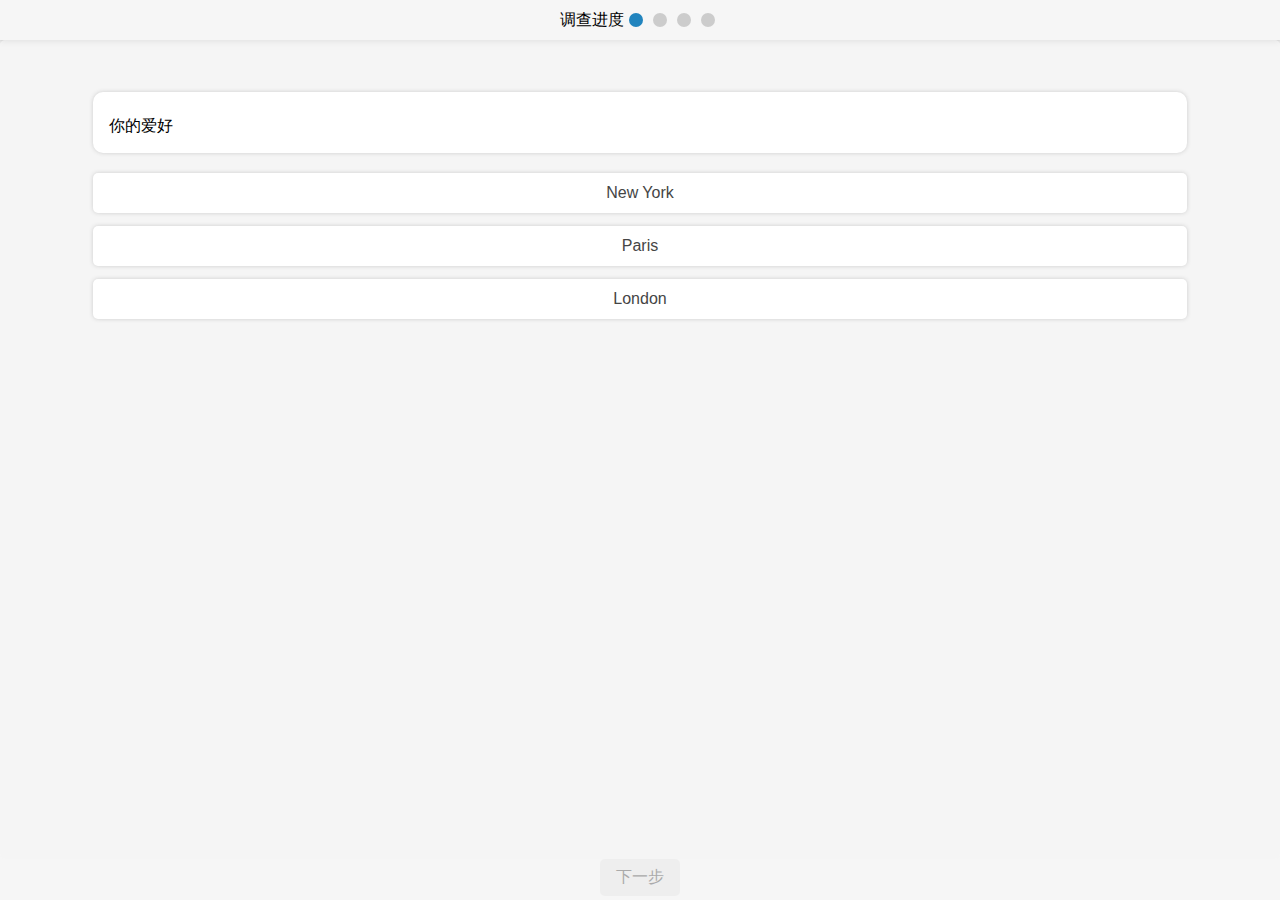
==== commit d1334bce: "Update index.html" ====
--- a/index.html
+++ b/index.html
@@ -153,7 +153,7 @@
 			alert("完成")
 		}
 	});
-	$('.steps ul').prepend(`<li style="line-height:14px;height:14px">调查进度<li>`);
+	$('.steps').prepend(`<li style="line-height:14px;height:14px">调查进度<li>`);
 	//
 	function changeInput(that,currentIndex){
 		var currentId=`#${that.id}-p-${currentIndex}`;
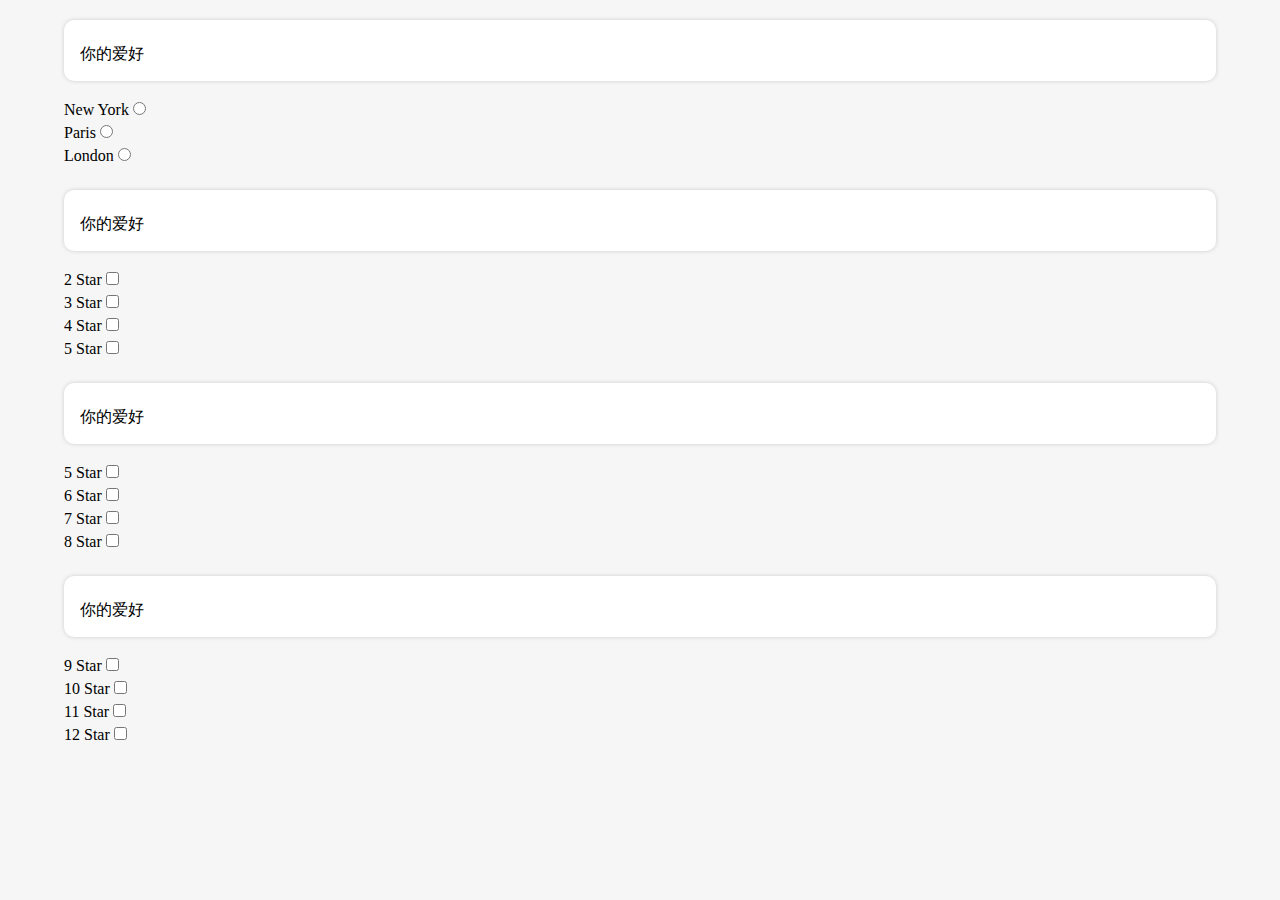
==== commit f3639318: "修改" ====
--- a/index.html
+++ b/index.html
@@ -123,11 +123,17 @@
 	$(function() {
 		$("input").checkboxradio();
 	});
+	function getDate(){
+		$.ajax({
+			type:"get",
+			url:"data/index.txt"
+		})
+	};
 	$("#wizard").steps({
 		headerTag: "h2",
 		bodyTag: "section",
 		transitionEffect: 'slideLeft',
-		titleTemplate: '<span class="number"></span> #title#',
+		titleTemplate: '<span class="number"></span>#title#',
 		iconType: "bullets",
 		forceMoveForward: true,//防止跳转到上一页
 		labels: {
@@ -147,13 +153,18 @@
 			changeInput(this,currentIndex);
 		},
 		onFinishing:function(event,currentIndex){
+			
 			return isAdopt(this,currentIndex);
 		},
 		onFinished: function() {
 			alert("完成")
 		}
 	});
+<<<<<<< HEAD
+	$('.steps').prepend(`<div style="line-height:14px;height:14px">调查进度<div>`);
+=======
 	$('.steps').prepend(`<li style="line-height:14px;height:14px">调查进度<li>`);
+>>>>>>> d1334bce988a64dbcfa070c99c841480b1ed4a29
 	//
 	function changeInput(that,currentIndex){
 		var currentId=`#${that.id}-p-${currentIndex}`;
@@ -171,7 +182,7 @@
 	//
 	function isAdopt(that,currentIndex){
 		var currentId=`#${that.id}-p-${currentIndex}`;
-		if(!$(currentId+" input:checked").length) return false;
-		return true
+		if(!$(currentId+" input:checked").length) return !1;
+		return !0
 	}
 </script>
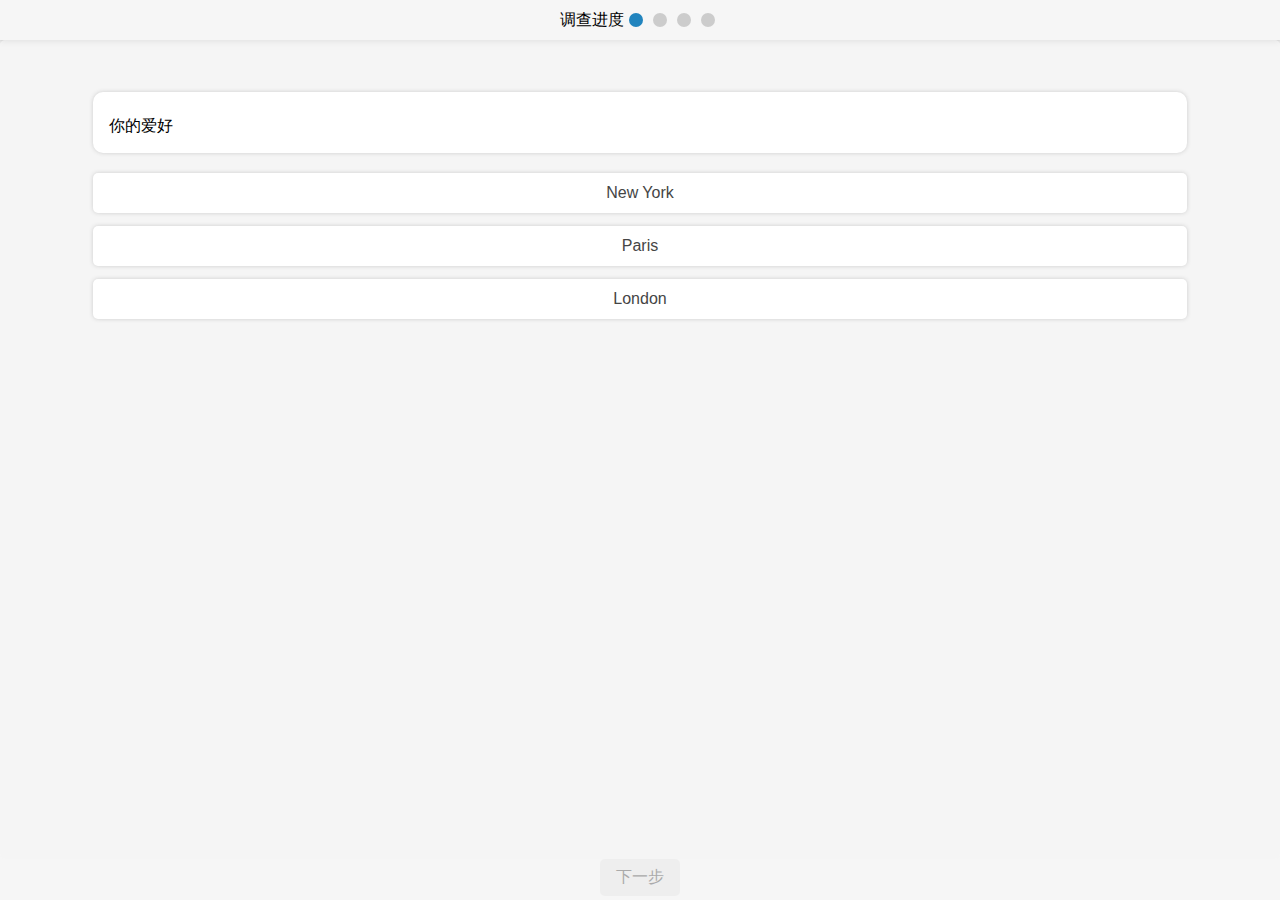
==== commit f5013503: "提交" ====
--- a/index.html
+++ b/index.html
@@ -160,11 +160,7 @@
 			alert("完成")
 		}
 	});
-<<<<<<< HEAD
 	$('.steps').prepend(`<div style="line-height:14px;height:14px">调查进度<div>`);
-=======
-	$('.steps').prepend(`<li style="line-height:14px;height:14px">调查进度<li>`);
->>>>>>> d1334bce988a64dbcfa070c99c841480b1ed4a29
 	//
 	function changeInput(that,currentIndex){
 		var currentId=`#${that.id}-p-${currentIndex}`;
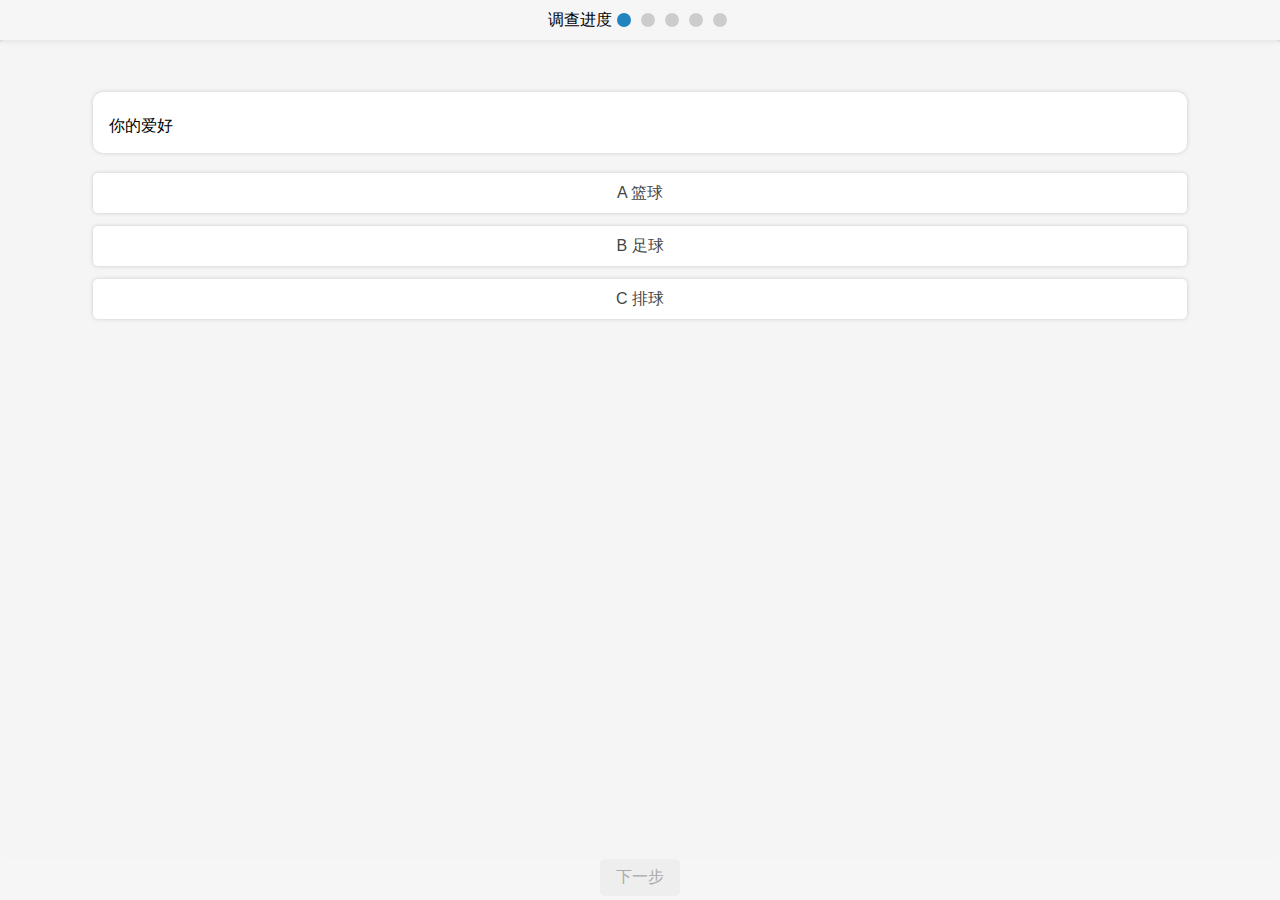
==== commit 3282b9c3: "echarts" ====
--- a/index.html
+++ b/index.html
@@ -2,183 +2,42 @@
 <html>
 	<head>
 		<meta http-equiv="Content-Type" content="text/html; charset=utf-8" />
-		<title></title>
+		<title>大数据健康评估</title>
 		<meta name="viewport" content="width=device-width, initial-scale=1, maximum-scale=1, user-scalable=no">
-		<link rel="stylesheet" type="text/css" href="css/step.css" />
 		<link rel="stylesheet" type="text/css" href="css/jqueryui.min.css" />
-		<!-- 修改css -->
-		<link rel="stylesheet" type="text/css" href="css/index.css" />
 		<script src="js/jquery.min.js" type="text/javascript" charset="utf-8"></script>
-		<script src="js/step.min.js" type="text/javascript" charset="utf-8"></script>
+		<script src="js/echarts.min.js" type="text/javascript" charset="utf-8"></script>
 		<script src="js/jqueryui.min.js" type="text/javascript" charset="utf-8"></script>
+		<script src="js/rem.js" type="text/javascript" charset="utf-8"></script>
+		<style type="text/css">
+			* {
+				margin: 0;
+				padding: 0;
+			}
+
+			html,
+			body {
+				width: 100%;
+				height: 100%;
+				background: rgba(245, 245, 245, 0.7);
+			}
+
+			#content {
+				width: 100%;
+				height: 100%;
+			}
+
+			li {
+				list-style: none;
+			}
+		</style>
 	</head>
 	<body>
-		<div id="content">
-			<div id="wizard">
-				<h2></h2>
-				<section>
-					<form action="">
-						<div class="ques">
-							你的爱好
-						</div>
-						<ul>
-							<li>
-								<label for="radio-1">New York</label>
-								<input type="radio" name="radio-1" id="radio-1">
-							</li>
-							<li>
-								<label for="radio-2">Paris</label>
-								<input type="radio" name="radio-1" id="radio-2">
-							</li>
-							<li>
-								<label for="radio-3">London</label>
-								<input type="radio" name="radio-1" id="radio-3">
-							</li>
-						</ul>
-					</form>
-				</section>
-				<h2></h2>
-				<section>
-					<form action="" method="">
-						<div class="ques">
-							你的爱好
-						</div>
-						<ul>
-							<li>
-								<label for="checkbox-1">2 Star</label>
-								<input type="checkbox" name="checkbox-1" id="checkbox-1">
-							</li>
-							<li>
-								<label for="checkbox-2">3 Star</label>
-								<input type="checkbox" name="checkbox-2" id="checkbox-2">
-							</li>
-							<li>
-								<label for="checkbox-3">4 Star</label>
-								<input type="checkbox" name="checkbox-3" id="checkbox-3">
-							</li>
-							<li>
-								<label for="checkbox-4">5 Star</label>
-								<input type="checkbox" name="checkbox-4" id="checkbox-4">
-							</li>
-						</ul>
-					</form>
-				</section>
-				<h2></h2>
-				<section>
-					<form action="" method="">
-						<div class="ques">
-							你的爱好
-						</div>
-						<ul>
-							<li>
-								<label for="checkbox-5">5 Star</label>
-								<input type="checkbox" name="checkbox-5" id="checkbox-5">
-							</li>
-							<li>
-								<label for="checkbox-6">6 Star</label>
-								<input type="checkbox" name="checkbox-6" id="checkbox-6">
-							</li>
-							<li>
-								<label for="checkbox-7">7 Star</label>
-								<input type="checkbox" name="checkbox-7" id="checkbox-7">
-							</li>
-							<li>
-								<label for="checkbox-8">8 Star</label>
-								<input type="checkbox" name="checkbox-8" id="checkbox-8">
-							</li>
-						</ul>
-					</form>
-				</section>
-				<h2></h2>
-				<section>
-					<form action="" method="">
-						<div class="ques">
-							你的爱好
-						</div>
-						<ul>
-							<li>
-								<label for="checkbox-9">9 Star</label>
-								<input type="checkbox" name="checkbox-9" id="checkbox-9">
-							</li>
-							<li>
-								<label for="checkbox-10">10 Star</label>
-								<input type="checkbox" name="checkbox-10" id="checkbox-10">
-							</li>
-							<li>
-								<label for="checkbox-11">11 Star</label>
-								<input type="checkbox" name="checkbox-11" id="checkbox-11">
-							</li>
-							<li>
-								<label for="checkbox-12">12 Star</label>
-								<input type="checkbox" name="checkbox-12" id="checkbox-12">
-							</li>
-						</ul>
-					</form>
-				</section>
-			</div>
-		</div>
+		<div id="content"></div>
 	</body>
 </html>
 <script type="text/javascript">
 	$(function() {
-		$("input").checkboxradio();
+		$('#content').load("./pages/testing.html");
 	});
-	function getDate(){
-		$.ajax({
-			type:"get",
-			url:"data/index.txt"
-		})
-	};
-	$("#wizard").steps({
-		headerTag: "h2",
-		bodyTag: "section",
-		transitionEffect: 'slideLeft',
-		titleTemplate: '<span class="number"></span>#title#',
-		iconType: "bullets",
-		forceMoveForward: true,//防止跳转到上一页
-		labels: {
-			next: "下一步",
-			finish: "完成"
-		},
-		onInit:function(event,currentIndex){
-			changeInput(this,currentIndex);
-		},
-		onStepChanging: function(event, currentIndex, newIndex) {
-			if (currentIndex > newIndex) {
-				return true;
-			};
-			return isAdopt(this,currentIndex);
-		},
-		onStepChanged: function(event,currentIndex,newIndex) {
-			changeInput(this,currentIndex);
-		},
-		onFinishing:function(event,currentIndex){
-			
-			return isAdopt(this,currentIndex);
-		},
-		onFinished: function() {
-			alert("完成")
-		}
-	});
-	$('.steps').prepend(`<div style="line-height:14px;height:14px">调查进度<div>`);
-	//
-	function changeInput(that,currentIndex){
-		var currentId=`#${that.id}-p-${currentIndex}`;
-		if(!$(currentId+" input:checked").length){
-			$(".actions li").addClass("disabled");
-		}
-		$(currentId+" input").on("change", function() {
-			if($(currentId+" input:checked").length){
-				$(".actions li").removeClass("disabled");
-			}else{
-				$(".actions li").addClass("disabled");
-			}
-		});
-	};
-	//
-	function isAdopt(that,currentIndex){
-		var currentId=`#${that.id}-p-${currentIndex}`;
-		if(!$(currentId+" input:checked").length) return !1;
-		return !0
-	}
 </script>
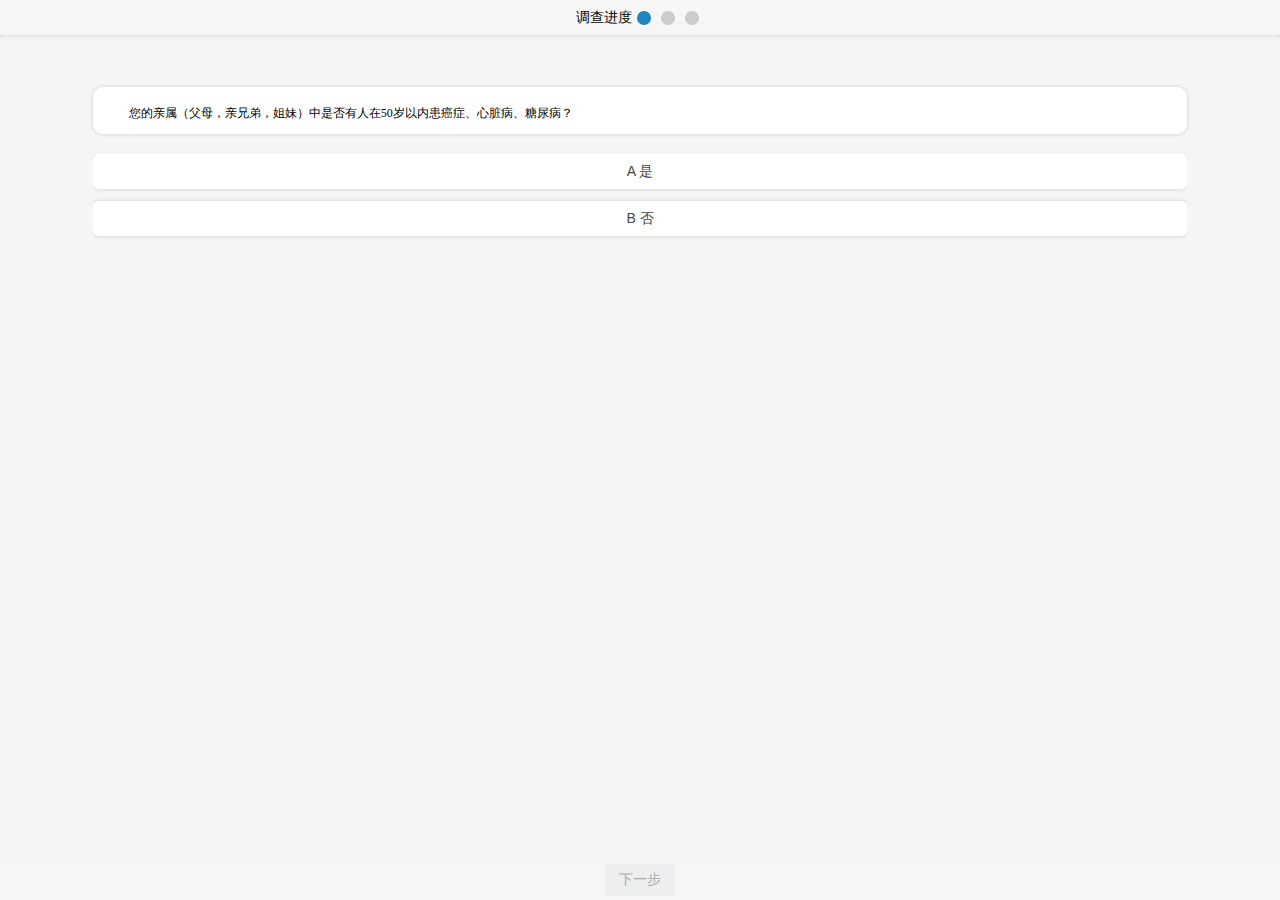
==== commit 1b0c8abe: "shadow" ====
--- a/index.html
+++ b/index.html
@@ -4,40 +4,17 @@
 		<meta http-equiv="Content-Type" content="text/html; charset=utf-8" />
 		<title>大数据健康评估</title>
 		<meta name="viewport" content="width=device-width, initial-scale=1, maximum-scale=1, user-scalable=no">
-		<link rel="stylesheet" type="text/css" href="css/jqueryui.min.css" />
-		<script src="js/jquery.min.js" type="text/javascript" charset="utf-8"></script>
-		<script src="js/echarts.min.js" type="text/javascript" charset="utf-8"></script>
-		<script src="js/jqueryui.min.js" type="text/javascript" charset="utf-8"></script>
-		<script src="js/rem.js" type="text/javascript" charset="utf-8"></script>
-		<style type="text/css">
-			* {
-				margin: 0;
-				padding: 0;
-			}
-
-			html,
-			body {
-				width: 100%;
-				height: 100%;
-				background: rgba(245, 245, 245, 0.7);
-			}
-
-			#content {
-				width: 100%;
-				height: 100%;
-			}
-
-			li {
-				list-style: none;
-			}
-		</style>
+		<link rel="stylesheet" type="text/css" href="css/plugin/jqueryui.min.css" />
+		<link rel="stylesheet" type="text/css" href="css/step.css" />
+		<!-- 修改css -->
+		<link rel="stylesheet" type="text/css" href="css/public.css"/>
+		<link rel="stylesheet" type="text/css" href="css/testing.css" />
+		<script src="js/plugin/jquery.min.js" type="text/javascript" charset="utf-8"></script>
+		<script src="js/plugin/jqueryui.min.js" type="text/javascript" charset="utf-8"></script>
+		<script src="js/plugin/step.min.js" type="text/javascript" charset="utf-8"></script>
+		<script src="js/testing.js" type="text/javascript" charset="utf-8"></script>
 	</head>
 	<body>
-		<div id="content"></div>
+		<div id="wizard"></div>
 	</body>
-</html>
-<script type="text/javascript">
-	$(function() {
-		$('#content').load("./pages/testing.html");
-	});
-</script>
+</html>--- a/css/plugin/jqueryui.min.css
+++ b/css/plugin/jqueryui.min.css
@@ -0,0 +1,7 @@
+/*! jQuery UI - v1.12.1 - 2016-09-14
+* http://jqueryui.com
+* Includes: core.css, accordion.css, autocomplete.css, menu.css, button.css, controlgroup.css, checkboxradio.css, datepicker.css, dialog.css, draggable.css, resizable.css, progressbar.css, selectable.css, selectmenu.css, slider.css, sortable.css, spinner.css, tabs.css, tooltip.css, theme.css
+* To view and modify this theme, visit http://jqueryui.com/themeroller/?bgShadowXPos=&bgOverlayXPos=&bgErrorXPos=&bgHighlightXPos=&bgContentXPos=&bgHeaderXPos=&bgActiveXPos=&bgHoverXPos=&bgDefaultXPos=&bgShadowYPos=&bgOverlayYPos=&bgErrorYPos=&bgHighlightYPos=&bgContentYPos=&bgHeaderYPos=&bgActiveYPos=&bgHoverYPos=&bgDefaultYPos=&bgShadowRepeat=&bgOverlayRepeat=&bgErrorRepeat=&bgHighlightRepeat=&bgContentRepeat=&bgHeaderRepeat=&bgActiveRepeat=&bgHoverRepeat=&bgDefaultRepeat=&iconsHover=url(%22images%2Fui-icons_555555_256x240.png%22)&iconsHighlight=url(%22images%2Fui-icons_777620_256x240.png%22)&iconsHeader=url(%22images%2Fui-icons_444444_256x240.png%22)&iconsError=url(%22images%2Fui-icons_cc0000_256x240.png%22)&iconsDefault=url(%22images%2Fui-icons_777777_256x240.png%22)&iconsContent=url(%22images%2Fui-icons_444444_256x240.png%22)&iconsActive=url(%22images%2Fui-icons_ffffff_256x240.png%22)&bgImgUrlShadow=&bgImgUrlOverlay=&bgImgUrlHover=&bgImgUrlHighlight=&bgImgUrlHeader=&bgImgUrlError=&bgImgUrlDefault=&bgImgUrlContent=&bgImgUrlActive=&opacityFilterShadow=Alpha(Opacity%3D30)&opacityFilterOverlay=Alpha(Opacity%3D30)&opacityShadowPerc=30&opacityOverlayPerc=30&iconColorHover=%23555555&iconColorHighlight=%23777620&iconColorHeader=%23444444&iconColorError=%23cc0000&iconColorDefault=%23777777&iconColorContent=%23444444&iconColorActive=%23ffffff&bgImgOpacityShadow=0&bgImgOpacityOverlay=0&bgImgOpacityError=95&bgImgOpacityHighlight=55&bgImgOpacityContent=75&bgImgOpacityHeader=75&bgImgOpacityActive=65&bgImgOpacityHover=75&bgImgOpacityDefault=75&bgTextureShadow=flat&bgTextureOverlay=flat&bgTextureError=flat&bgTextureHighlight=flat&bgTextureContent=flat&bgTextureHeader=flat&bgTextureActive=flat&bgTextureHover=flat&bgTextureDefault=flat&cornerRadius=3px&fwDefault=normal&ffDefault=Arial%2CHelvetica%2Csans-serif&fsDefault=1em&cornerRadiusShadow=8px&thicknessShadow=5px&offsetLeftShadow=0px&offsetTopShadow=0px&opacityShadow=.3&bgColorShadow=%23666666&opacityOverlay=.3&bgColorOverlay=%23aaaaaa&fcError=%235f3f3f&borderColorError=%23f1a899&bgColorError=%23fddfdf&fcHighlight=%23777620&borderColorHighlight=%23dad55e&bgColorHighlight=%23fffa90&fcContent=%23333333&borderColorContent=%23dddddd&bgColorContent=%23ffffff&fcHeader=%23333333&borderColorHeader=%23dddddd&bgColorHeader=%23e9e9e9&fcActive=%23ffffff&borderColorActive=%23003eff&bgColorActive=%23007fff&fcHover=%232b2b2b&borderColorHover=%23cccccc&bgColorHover=%23ededed&fcDefault=%23454545&borderColorDefault=%23c5c5c5&bgColorDefault=%23f6f6f6
+* Copyright jQuery Foundation and other contributors; Licensed MIT */
+
+.ui-helper-hidden{display:none}.ui-helper-hidden-accessible{border:0;clip:rect(0 0 0 0);height:1px;margin:-1px;overflow:hidden;padding:0;position:absolute;width:1px}.ui-helper-reset{margin:0;padding:0;border:0;outline:0;line-height:1.3;text-decoration:none;font-size:100%;list-style:none}.ui-helper-clearfix:before,.ui-helper-clearfix:after{content:"";display:table;border-collapse:collapse}.ui-helper-clearfix:after{clear:both}.ui-helper-zfix{width:100%;height:100%;top:0;left:0;position:absolute;opacity:0;filter:Alpha(Opacity=0)}.ui-front{z-index:100}.ui-state-disabled{cursor:default!important;pointer-events:none}.ui-icon{display:inline-block;vertical-align:middle;margin-top:-.25em;position:relative;text-indent:-99999px;overflow:hidden;background-repeat:no-repeat}.ui-widget-icon-block{left:50%;margin-left:-8px;display:block}.ui-widget-overlay{position:fixed;top:0;left:0;width:100%;height:100%}.ui-accordion .ui-accordion-header{display:block;cursor:pointer;position:relative;margin:2px 0 0 0;padding:.5em .5em .5em .7em;font-size:100%}.ui-accordion .ui-accordion-content{padding:1em 2.2em;border-top:0;overflow:auto}.ui-autocomplete{position:absolute;top:0;left:0;cursor:default}.ui-menu{list-style:none;padding:0;margin:0;display:block;outline:0}.ui-menu .ui-menu{position:absolute}.ui-menu .ui-menu-item{margin:0;cursor:pointer;list-style-image:url("[data-uri]")}.ui-menu .ui-menu-item-wrapper{position:relative;padding:3px 1em 3px .4em}.ui-menu .ui-menu-divider{margin:5px 0;height:0;font-size:0;line-height:0;border-width:1px 0 0 0}.ui-menu .ui-state-focus,.ui-menu .ui-state-active{margin:-1px}.ui-menu-icons{position:relative}.ui-menu-icons .ui-menu-item-wrapper{padding-left:2em}.ui-menu .ui-icon{position:absolute;top:0;bottom:0;left:.2em;margin:auto 0}.ui-menu .ui-menu-icon{left:auto;right:0}.ui-button{padding:.4em 1em;display:inline-block;position:relative;line-height:normal;margin-right:.1em;cursor:pointer;vertical-align:middle;text-align:center;-webkit-user-select:none;-moz-user-select:none;-ms-user-select:none;user-select:none;overflow:visible}.ui-button,.ui-button:link,.ui-button:visited,.ui-button:hover,.ui-button:active{text-decoration:none}.ui-button-icon-only{width:2em;box-sizing:border-box;text-indent:-9999px;white-space:nowrap}input.ui-button.ui-button-icon-only{text-indent:0}.ui-button-icon-only .ui-icon{position:absolute;top:50%;left:50%;margin-top:-8px;margin-left:-8px}.ui-button.ui-icon-notext .ui-icon{padding:0;width:2.1em;height:2.1em;text-indent:-9999px;white-space:nowrap}input.ui-button.ui-icon-notext .ui-icon{width:auto;height:auto;text-indent:0;white-space:normal;padding:.4em 1em}input.ui-button::-moz-focus-inner,button.ui-button::-moz-focus-inner{border:0;padding:0}.ui-controlgroup{vertical-align:middle;display:inline-block}.ui-controlgroup > .ui-controlgroup-item{float:left;margin-left:0;margin-right:0}.ui-controlgroup > .ui-controlgroup-item:focus,.ui-controlgroup > .ui-controlgroup-item.ui-visual-focus{z-index:9999}.ui-controlgroup-vertical > .ui-controlgroup-item{display:block;float:none;width:100%;margin-top:0;margin-bottom:0;text-align:left}.ui-controlgroup-vertical .ui-controlgroup-item{box-sizing:border-box}.ui-controlgroup .ui-controlgroup-label{padding:.4em 1em}.ui-controlgroup .ui-controlgroup-label span{font-size:80%}.ui-controlgroup-horizontal .ui-controlgroup-label + .ui-controlgroup-item{border-left:none}.ui-controlgroup-vertical .ui-controlgroup-label + .ui-controlgroup-item{border-top:none}.ui-controlgroup-horizontal .ui-controlgroup-label.ui-widget-content{border-right:none}.ui-controlgroup-vertical .ui-controlgroup-label.ui-widget-content{border-bottom:none}.ui-controlgroup-vertical .ui-spinner-input{width:75%;width:calc( 100% - 2.4em )}.ui-controlgroup-vertical .ui-spinner .ui-spinner-up{border-top-style:solid}.ui-checkboxradio-label .ui-icon-background{box-shadow:inset 1px 1px 1px #ccc;border-radius:.12em;border:none}.ui-checkboxradio-radio-label .ui-icon-background{width:16px;height:16px;border-radius:1em;overflow:visible;border:none}.ui-checkboxradio-radio-label.ui-checkboxradio-checked .ui-icon,.ui-checkboxradio-radio-label.ui-checkboxradio-checked:hover .ui-icon{background-image:none;width:8px;height:8px;border-width:4px;border-style:solid}.ui-checkboxradio-disabled{pointer-events:none}.ui-datepicker{width:17em;padding:.2em .2em 0;display:none}.ui-datepicker .ui-datepicker-header{position:relative;padding:.2em 0}.ui-datepicker .ui-datepicker-prev,.ui-datepicker .ui-datepicker-next{position:absolute;top:2px;width:1.8em;height:1.8em}.ui-datepicker .ui-datepicker-prev-hover,.ui-datepicker .ui-datepicker-next-hover{top:1px}.ui-datepicker .ui-datepicker-prev{left:2px}.ui-datepicker .ui-datepicker-next{right:2px}.ui-datepicker .ui-datepicker-prev-hover{left:1px}.ui-datepicker .ui-datepicker-next-hover{right:1px}.ui-datepicker .ui-datepicker-prev span,.ui-datepicker .ui-datepicker-next span{display:block;position:absolute;left:50%;margin-left:-8px;top:50%;margin-top:-8px}.ui-datepicker .ui-datepicker-title{margin:0 2.3em;line-height:1.8em;text-align:center}.ui-datepicker .ui-datepicker-title select{font-size:1em;margin:1px 0}.ui-datepicker select.ui-datepicker-month,.ui-datepicker select.ui-datepicker-year{width:45%}.ui-datepicker table{width:100%;font-size:.9em;border-collapse:collapse;margin:0 0 .4em}.ui-datepicker th{padding:.7em .3em;text-align:center;font-weight:bold;border:0}.ui-datepicker td{border:0;padding:1px}.ui-datepicker td span,.ui-datepicker td a{display:block;padding:.2em;text-align:right;text-decoration:none}.ui-datepicker .ui-datepicker-buttonpane{background-image:none;margin:.7em 0 0 0;padding:0 .2em;border-left:0;border-right:0;border-bottom:0}.ui-datepicker .ui-datepicker-buttonpane button{float:right;margin:.5em .2em .4em;cursor:pointer;padding:.2em .6em .3em .6em;width:auto;overflow:visible}.ui-datepicker .ui-datepicker-buttonpane button.ui-datepicker-current{float:left}.ui-datepicker.ui-datepicker-multi{width:auto}.ui-datepicker-multi .ui-datepicker-group{float:left}.ui-datepicker-multi .ui-datepicker-group table{width:95%;margin:0 auto .4em}.ui-datepicker-multi-2 .ui-datepicker-group{width:50%}.ui-datepicker-multi-3 .ui-datepicker-group{width:33.3%}.ui-datepicker-multi-4 .ui-datepicker-group{width:25%}.ui-datepicker-multi .ui-datepicker-group-last .ui-datepicker-header,.ui-datepicker-multi .ui-datepicker-group-middle .ui-datepicker-header{border-left-width:0}.ui-datepicker-multi .ui-datepicker-buttonpane{clear:left}.ui-datepicker-row-break{clear:both;width:100%;font-size:0}.ui-datepicker-rtl{direction:rtl}.ui-datepicker-rtl .ui-datepicker-prev{right:2px;left:auto}.ui-datepicker-rtl .ui-datepicker-next{left:2px;right:auto}.ui-datepicker-rtl .ui-datepicker-prev:hover{right:1px;left:auto}.ui-datepicker-rtl .ui-datepicker-next:hover{left:1px;right:auto}.ui-datepicker-rtl .ui-datepicker-buttonpane{clear:right}.ui-datepicker-rtl .ui-datepicker-buttonpane button{float:left}.ui-datepicker-rtl .ui-datepicker-buttonpane button.ui-datepicker-current,.ui-datepicker-rtl .ui-datepicker-group{float:right}.ui-datepicker-rtl .ui-datepicker-group-last .ui-datepicker-header,.ui-datepicker-rtl .ui-datepicker-group-middle .ui-datepicker-header{border-right-width:0;border-left-width:1px}.ui-datepicker .ui-icon{display:block;text-indent:-99999px;overflow:hidden;background-repeat:no-repeat;left:.5em;top:.3em}.ui-dialog{position:absolute;top:0;left:0;padding:.2em;outline:0}.ui-dialog .ui-dialog-titlebar{padding:.4em 1em;position:relative}.ui-dialog .ui-dialog-title{float:left;margin:.1em 0;white-space:nowrap;width:90%;overflow:hidden;text-overflow:ellipsis}.ui-dialog .ui-dialog-titlebar-close{position:absolute;right:.3em;top:50%;width:20px;margin:-10px 0 0 0;padding:1px;height:20px}.ui-dialog .ui-dialog-content{position:relative;border:0;padding:.5em 1em;background:none;overflow:auto}.ui-dialog .ui-dialog-buttonpane{text-align:left;border-width:1px 0 0 0;background-image:none;margin-top:.5em;padding:.3em 1em .5em .4em}.ui-dialog .ui-dialog-buttonpane .ui-dialog-buttonset{float:right}.ui-dialog .ui-dialog-buttonpane button{margin:.5em .4em .5em 0;cursor:pointer}.ui-dialog .ui-resizable-n{height:2px;top:0}.ui-dialog .ui-resizable-e{width:2px;right:0}.ui-dialog .ui-resizable-s{height:2px;bottom:0}.ui-dialog .ui-resizable-w{width:2px;left:0}.ui-dialog .ui-resizable-se,.ui-dialog .ui-resizable-sw,.ui-dialog .ui-resizable-ne,.ui-dialog .ui-resizable-nw{width:7px;height:7px}.ui-dialog .ui-resizable-se{right:0;bottom:0}.ui-dialog .ui-resizable-sw{left:0;bottom:0}.ui-dialog .ui-resizable-ne{right:0;top:0}.ui-dialog .ui-resizable-nw{left:0;top:0}.ui-draggable .ui-dialog-titlebar{cursor:move}.ui-draggable-handle{-ms-touch-action:none;touch-action:none}.ui-resizable{position:relative}.ui-resizable-handle{position:absolute;font-size:0.1px;display:block;-ms-touch-action:none;touch-action:none}.ui-resizable-disabled .ui-resizable-handle,.ui-resizable-autohide .ui-resizable-handle{display:none}.ui-resizable-n{cursor:n-resize;height:7px;width:100%;top:-5px;left:0}.ui-resizable-s{cursor:s-resize;height:7px;width:100%;bottom:-5px;left:0}.ui-resizable-e{cursor:e-resize;width:7px;right:-5px;top:0;height:100%}.ui-resizable-w{cursor:w-resize;width:7px;left:-5px;top:0;height:100%}.ui-resizable-se{cursor:se-resize;width:12px;height:12px;right:1px;bottom:1px}.ui-resizable-sw{cursor:sw-resize;width:9px;height:9px;left:-5px;bottom:-5px}.ui-resizable-nw{cursor:nw-resize;width:9px;height:9px;left:-5px;top:-5px}.ui-resizable-ne{cursor:ne-resize;width:9px;height:9px;right:-5px;top:-5px}.ui-progressbar{height:2em;text-align:left;overflow:hidden}.ui-progressbar .ui-progressbar-value{margin:-1px;height:100%}.ui-progressbar .ui-progressbar-overlay{background:url("[data-uri]");height:100%;filter:alpha(opacity=25);opacity:0.25}.ui-progressbar-indeterminate .ui-progressbar-value{background-image:none}.ui-selectable{-ms-touch-action:none;touch-action:none}.ui-selectable-helper{position:absolute;z-index:100;border:1px dotted black}.ui-selectmenu-menu{padding:0;margin:0;position:absolute;top:0;left:0;display:none}.ui-selectmenu-menu .ui-menu{overflow:auto;overflow-x:hidden;padding-bottom:1px}.ui-selectmenu-menu .ui-menu .ui-selectmenu-optgroup{font-size:1em;font-weight:bold;line-height:1.5;padding:2px 0.4em;margin:0.5em 0 0 0;height:auto;border:0}.ui-selectmenu-open{display:block}.ui-selectmenu-text{display:block;margin-right:20px;overflow:hidden;text-overflow:ellipsis}.ui-selectmenu-button.ui-button{text-align:left;white-space:nowrap;width:14em}.ui-selectmenu-icon.ui-icon{float:right;margin-top:0}.ui-slider{position:relative;text-align:left}.ui-slider .ui-slider-handle{position:absolute;z-index:2;width:1.2em;height:1.2em;cursor:default;-ms-touch-action:none;touch-action:none}.ui-slider .ui-slider-range{position:absolute;z-index:1;font-size:.7em;display:block;border:0;background-position:0 0}.ui-slider.ui-state-disabled .ui-slider-handle,.ui-slider.ui-state-disabled .ui-slider-range{filter:inherit}.ui-slider-horizontal{height:.8em}.ui-slider-horizontal .ui-slider-handle{top:-.3em;margin-left:-.6em}.ui-slider-horizontal .ui-slider-range{top:0;height:100%}.ui-slider-horizontal .ui-slider-range-min{left:0}.ui-slider-horizontal .ui-slider-range-max{right:0}.ui-slider-vertical{width:.8em;height:100px}.ui-slider-vertical .ui-slider-handle{left:-.3em;margin-left:0;margin-bottom:-.6em}.ui-slider-vertical .ui-slider-range{left:0;width:100%}.ui-slider-vertical .ui-slider-range-min{bottom:0}.ui-slider-vertical .ui-slider-range-max{top:0}.ui-sortable-handle{-ms-touch-action:none;touch-action:none}.ui-spinner{position:relative;display:inline-block;overflow:hidden;padding:0;vertical-align:middle}.ui-spinner-input{border:none;background:none;color:inherit;padding:.222em 0;margin:.2em 0;vertical-align:middle;margin-left:.4em;margin-right:2em}.ui-spinner-button{width:1.6em;height:50%;font-size:.5em;padding:0;margin:0;text-align:center;position:absolute;cursor:default;display:block;overflow:hidden;right:0}.ui-spinner a.ui-spinner-button{border-top-style:none;border-bottom-style:none;border-right-style:none}.ui-spinner-up{top:0}.ui-spinner-down{bottom:0}.ui-tabs{position:relative;padding:.2em}.ui-tabs .ui-tabs-nav{margin:0;padding:.2em .2em 0}.ui-tabs .ui-tabs-nav li{list-style:none;float:left;position:relative;top:0;margin:1px .2em 0 0;border-bottom-width:0;padding:0;white-space:nowrap}.ui-tabs .ui-tabs-nav .ui-tabs-anchor{float:left;padding:.5em 1em;text-decoration:none}.ui-tabs .ui-tabs-nav li.ui-tabs-active{margin-bottom:-1px;padding-bottom:1px}.ui-tabs .ui-tabs-nav li.ui-tabs-active .ui-tabs-anchor,.ui-tabs .ui-tabs-nav li.ui-state-disabled .ui-tabs-anchor,.ui-tabs .ui-tabs-nav li.ui-tabs-loading .ui-tabs-anchor{cursor:text}.ui-tabs-collapsible .ui-tabs-nav li.ui-tabs-active .ui-tabs-anchor{cursor:pointer}.ui-tabs .ui-tabs-panel{display:block;border-width:0;padding:1em 1.4em;background:none}.ui-tooltip{padding:8px;position:absolute;z-index:9999;max-width:300px}body .ui-tooltip{border-width:2px}.ui-widget{font-family:Arial,Helvetica,sans-serif;font-size:1em}.ui-widget .ui-widget{font-size:1em}.ui-widget input,.ui-widget select,.ui-widget textarea,.ui-widget button{font-family:Arial,Helvetica,sans-serif;font-size:1em}.ui-widget.ui-widget-content{border:1px solid #c5c5c5}.ui-widget-content{border:1px solid #ddd;background:#fff;color:#333}.ui-widget-content a{color:#333}.ui-widget-header{border:1px solid #ddd;background:#e9e9e9;color:#333;font-weight:bold}.ui-widget-header a{color:#333}.ui-state-default,.ui-widget-content .ui-state-default,.ui-widget-header .ui-state-default,.ui-button,html .ui-button.ui-state-disabled:hover,html .ui-button.ui-state-disabled:active{border:1px solid #c5c5c5;background:#f6f6f6;font-weight:normal;color:#454545}.ui-state-default a,.ui-state-default a:link,.ui-state-default a:visited,a.ui-button,a:link.ui-button,a:visited.ui-button,.ui-button{color:#454545;text-decoration:none}.ui-state-hover,.ui-widget-content .ui-state-hover,.ui-widget-header .ui-state-hover,.ui-state-focus,.ui-widget-content .ui-state-focus,.ui-widget-header .ui-state-focus,.ui-button:hover,.ui-button:focus{border:1px solid #ccc;background:#ededed;font-weight:normal;color:#2b2b2b}.ui-state-hover a,.ui-state-hover a:hover,.ui-state-hover a:link,.ui-state-hover a:visited,.ui-state-focus a,.ui-state-focus a:hover,.ui-state-focus a:link,.ui-state-focus a:visited,a.ui-button:hover,a.ui-button:focus{color:#2b2b2b;text-decoration:none}.ui-visual-focus{box-shadow:0 0 3px 1px rgb(94,158,214)}.ui-state-active,.ui-widget-content .ui-state-active,.ui-widget-header .ui-state-active,a.ui-button:active,.ui-button:active,.ui-button.ui-state-active:hover{border:1px solid #003eff;background:#007fff;font-weight:normal;color:#fff}.ui-icon-background,.ui-state-active .ui-icon-background{border:#003eff;background-color:#fff}.ui-state-active a,.ui-state-active a:link,.ui-state-active a:visited{color:#fff;text-decoration:none}.ui-state-highlight,.ui-widget-content .ui-state-highlight,.ui-widget-header .ui-state-highlight{border:1px solid #dad55e;background:#fffa90;color:#777620}.ui-state-checked{border:1px solid #dad55e;background:#fffa90}.ui-state-highlight a,.ui-widget-content .ui-state-highlight a,.ui-widget-header .ui-state-highlight a{color:#777620}.ui-state-error,.ui-widget-content .ui-state-error,.ui-widget-header .ui-state-error{border:1px solid #f1a899;background:#fddfdf;color:#5f3f3f}.ui-state-error a,.ui-widget-content .ui-state-error a,.ui-widget-header .ui-state-error a{color:#5f3f3f}.ui-state-error-text,.ui-widget-content .ui-state-error-text,.ui-widget-header .ui-state-error-text{color:#5f3f3f}.ui-priority-primary,.ui-widget-content .ui-priority-primary,.ui-widget-header .ui-priority-primary{font-weight:bold}.ui-priority-secondary,.ui-widget-content .ui-priority-secondary,.ui-widget-header .ui-priority-secondary{opacity:.7;filter:Alpha(Opacity=70);font-weight:normal}.ui-state-disabled,.ui-widget-content .ui-state-disabled,.ui-widget-header .ui-state-disabled{opacity:.35;filter:Alpha(Opacity=35);background-image:none}.ui-state-disabled .ui-icon{filter:Alpha(Opacity=35)}.ui-icon{width:16px;height:16px}.ui-icon,.ui-widget-content .ui-icon{background-image:url("images/ui-icons_444444_256x240.png")}.ui-widget-header .ui-icon{background-image:url("images/ui-icons_444444_256x240.png")}.ui-state-hover .ui-icon,.ui-state-focus .ui-icon,.ui-button:hover .ui-icon,.ui-button:focus .ui-icon{background-image:url("images/ui-icons_555555_256x240.png")}.ui-state-active .ui-icon,.ui-button:active .ui-icon{background-image:url("images/ui-icons_ffffff_256x240.png")}.ui-state-highlight .ui-icon,.ui-button .ui-state-highlight.ui-icon{background-image:url("images/ui-icons_777620_256x240.png")}.ui-state-error .ui-icon,.ui-state-error-text .ui-icon{background-image:url("images/ui-icons_cc0000_256x240.png")}.ui-button .ui-icon{background-image:url("images/ui-icons_777777_256x240.png")}.ui-icon-blank{background-position:16px 16px}.ui-icon-caret-1-n{background-position:0 0}.ui-icon-caret-1-ne{background-position:-16px 0}.ui-icon-caret-1-e{background-position:-32px 0}.ui-icon-caret-1-se{background-position:-48px 0}.ui-icon-caret-1-s{background-position:-65px 0}.ui-icon-caret-1-sw{background-position:-80px 0}.ui-icon-caret-1-w{background-position:-96px 0}.ui-icon-caret-1-nw{background-position:-112px 0}.ui-icon-caret-2-n-s{background-position:-128px 0}.ui-icon-caret-2-e-w{background-position:-144px 0}.ui-icon-triangle-1-n{background-position:0 -16px}.ui-icon-triangle-1-ne{background-position:-16px -16px}.ui-icon-triangle-1-e{background-position:-32px -16px}.ui-icon-triangle-1-se{background-position:-48px -16px}.ui-icon-triangle-1-s{background-position:-65px -16px}.ui-icon-triangle-1-sw{background-position:-80px -16px}.ui-icon-triangle-1-w{background-position:-96px -16px}.ui-icon-triangle-1-nw{background-position:-112px -16px}.ui-icon-triangle-2-n-s{background-position:-128px -16px}.ui-icon-triangle-2-e-w{background-position:-144px -16px}.ui-icon-arrow-1-n{background-position:0 -32px}.ui-icon-arrow-1-ne{background-position:-16px -32px}.ui-icon-arrow-1-e{background-position:-32px -32px}.ui-icon-arrow-1-se{background-position:-48px -32px}.ui-icon-arrow-1-s{background-position:-65px -32px}.ui-icon-arrow-1-sw{background-position:-80px -32px}.ui-icon-arrow-1-w{background-position:-96px -32px}.ui-icon-arrow-1-nw{background-position:-112px -32px}.ui-icon-arrow-2-n-s{background-position:-128px -32px}.ui-icon-arrow-2-ne-sw{background-position:-144px -32px}.ui-icon-arrow-2-e-w{background-position:-160px -32px}.ui-icon-arrow-2-se-nw{background-position:-176px -32px}.ui-icon-arrowstop-1-n{background-position:-192px -32px}.ui-icon-arrowstop-1-e{background-position:-208px -32px}.ui-icon-arrowstop-1-s{background-position:-224px -32px}.ui-icon-arrowstop-1-w{background-position:-240px -32px}.ui-icon-arrowthick-1-n{background-position:1px -48px}.ui-icon-arrowthick-1-ne{background-position:-16px -48px}.ui-icon-arrowthick-1-e{background-position:-32px -48px}.ui-icon-arrowthick-1-se{background-position:-48px -48px}.ui-icon-arrowthick-1-s{background-position:-64px -48px}.ui-icon-arrowthick-1-sw{background-position:-80px -48px}.ui-icon-arrowthick-1-w{background-position:-96px -48px}.ui-icon-arrowthick-1-nw{background-position:-112px -48px}.ui-icon-arrowthick-2-n-s{background-position:-128px -48px}.ui-icon-arrowthick-2-ne-sw{background-position:-144px -48px}.ui-icon-arrowthick-2-e-w{background-position:-160px -48px}.ui-icon-arrowthick-2-se-nw{background-position:-176px -48px}.ui-icon-arrowthickstop-1-n{background-position:-192px -48px}.ui-icon-arrowthickstop-1-e{background-position:-208px -48px}.ui-icon-arrowthickstop-1-s{background-position:-224px -48px}.ui-icon-arrowthickstop-1-w{background-position:-240px -48px}.ui-icon-arrowreturnthick-1-w{background-position:0 -64px}.ui-icon-arrowreturnthick-1-n{background-position:-16px -64px}.ui-icon-arrowreturnthick-1-e{background-position:-32px -64px}.ui-icon-arrowreturnthick-1-s{background-position:-48px -64px}.ui-icon-arrowreturn-1-w{background-position:-64px -64px}.ui-icon-arrowreturn-1-n{background-position:-80px -64px}.ui-icon-arrowreturn-1-e{background-position:-96px -64px}.ui-icon-arrowreturn-1-s{background-position:-112px -64px}.ui-icon-arrowrefresh-1-w{background-position:-128px -64px}.ui-icon-arrowrefresh-1-n{background-position:-144px -64px}.ui-icon-arrowrefresh-1-e{background-position:-160px -64px}.ui-icon-arrowrefresh-1-s{background-position:-176px -64px}.ui-icon-arrow-4{background-position:0 -80px}.ui-icon-arrow-4-diag{background-position:-16px -80px}.ui-icon-extlink{background-position:-32px -80px}.ui-icon-newwin{background-position:-48px -80px}.ui-icon-refresh{background-position:-64px -80px}.ui-icon-shuffle{background-position:-80px -80px}.ui-icon-transfer-e-w{background-position:-96px -80px}.ui-icon-transferthick-e-w{background-position:-112px -80px}.ui-icon-folder-collapsed{background-position:0 -96px}.ui-icon-folder-open{background-position:-16px -96px}.ui-icon-document{background-position:-32px -96px}.ui-icon-document-b{background-position:-48px -96px}.ui-icon-note{background-position:-64px -96px}.ui-icon-mail-closed{background-position:-80px -96px}.ui-icon-mail-open{background-position:-96px -96px}.ui-icon-suitcase{background-position:-112px -96px}.ui-icon-comment{background-position:-128px -96px}.ui-icon-person{background-position:-144px -96px}.ui-icon-print{background-position:-160px -96px}.ui-icon-trash{background-position:-176px -96px}.ui-icon-locked{background-position:-192px -96px}.ui-icon-unlocked{background-position:-208px -96px}.ui-icon-bookmark{background-position:-224px -96px}.ui-icon-tag{background-position:-240px -96px}.ui-icon-home{background-position:0 -112px}.ui-icon-flag{background-position:-16px -112px}.ui-icon-calendar{background-position:-32px -112px}.ui-icon-cart{background-position:-48px -112px}.ui-icon-pencil{background-position:-64px -112px}.ui-icon-clock{background-position:-80px -112px}.ui-icon-disk{background-position:-96px -112px}.ui-icon-calculator{background-position:-112px -112px}.ui-icon-zoomin{background-position:-128px -112px}.ui-icon-zoomout{background-position:-144px -112px}.ui-icon-search{background-position:-160px -112px}.ui-icon-wrench{background-position:-176px -112px}.ui-icon-gear{background-position:-192px -112px}.ui-icon-heart{background-position:-208px -112px}.ui-icon-star{background-position:-224px -112px}.ui-icon-link{background-position:-240px -112px}.ui-icon-cancel{background-position:0 -128px}.ui-icon-plus{background-position:-16px -128px}.ui-icon-plusthick{background-position:-32px -128px}.ui-icon-minus{background-position:-48px -128px}.ui-icon-minusthick{background-position:-64px -128px}.ui-icon-close{background-position:-80px -128px}.ui-icon-closethick{background-position:-96px -128px}.ui-icon-key{background-position:-112px -128px}.ui-icon-lightbulb{background-position:-128px -128px}.ui-icon-scissors{background-position:-144px -128px}.ui-icon-clipboard{background-position:-160px -128px}.ui-icon-copy{background-position:-176px -128px}.ui-icon-contact{background-position:-192px -128px}.ui-icon-image{background-position:-208px -128px}.ui-icon-video{background-position:-224px -128px}.ui-icon-script{background-position:-240px -128px}.ui-icon-alert{background-position:0 -144px}.ui-icon-info{background-position:-16px -144px}.ui-icon-notice{background-position:-32px -144px}.ui-icon-help{background-position:-48px -144px}.ui-icon-check{background-position:-64px -144px}.ui-icon-bullet{background-position:-80px -144px}.ui-icon-radio-on{background-position:-96px -144px}.ui-icon-radio-off{background-position:-112px -144px}.ui-icon-pin-w{background-position:-128px -144px}.ui-icon-pin-s{background-position:-144px -144px}.ui-icon-play{background-position:0 -160px}.ui-icon-pause{background-position:-16px -160px}.ui-icon-seek-next{background-position:-32px -160px}.ui-icon-seek-prev{background-position:-48px -160px}.ui-icon-seek-end{background-position:-64px -160px}.ui-icon-seek-start{background-position:-80px -160px}.ui-icon-seek-first{background-position:-80px -160px}.ui-icon-stop{background-position:-96px -160px}.ui-icon-eject{background-position:-112px -160px}.ui-icon-volume-off{background-position:-128px -160px}.ui-icon-volume-on{background-position:-144px -160px}.ui-icon-power{background-position:0 -176px}.ui-icon-signal-diag{background-position:-16px -176px}.ui-icon-signal{background-position:-32px -176px}.ui-icon-battery-0{background-position:-48px -176px}.ui-icon-battery-1{background-position:-64px -176px}.ui-icon-battery-2{background-position:-80px -176px}.ui-icon-battery-3{background-position:-96px -176px}.ui-icon-circle-plus{background-position:0 -192px}.ui-icon-circle-minus{background-position:-16px -192px}.ui-icon-circle-close{background-position:-32px -192px}.ui-icon-circle-triangle-e{background-position:-48px -192px}.ui-icon-circle-triangle-s{background-position:-64px -192px}.ui-icon-circle-triangle-w{background-position:-80px -192px}.ui-icon-circle-triangle-n{background-position:-96px -192px}.ui-icon-circle-arrow-e{background-position:-112px -192px}.ui-icon-circle-arrow-s{background-position:-128px -192px}.ui-icon-circle-arrow-w{background-position:-144px -192px}.ui-icon-circle-arrow-n{background-position:-160px -192px}.ui-icon-circle-zoomin{background-position:-176px -192px}.ui-icon-circle-zoomout{background-position:-192px -192px}.ui-icon-circle-check{background-position:-208px -192px}.ui-icon-circlesmall-plus{background-position:0 -208px}.ui-icon-circlesmall-minus{background-position:-16px -208px}.ui-icon-circlesmall-close{background-position:-32px -208px}.ui-icon-squaresmall-plus{background-position:-48px -208px}.ui-icon-squaresmall-minus{background-position:-64px -208px}.ui-icon-squaresmall-close{background-position:-80px -208px}.ui-icon-grip-dotted-vertical{background-position:0 -224px}.ui-icon-grip-dotted-horizontal{background-position:-16px -224px}.ui-icon-grip-solid-vertical{background-position:-32px -224px}.ui-icon-grip-solid-horizontal{background-position:-48px -224px}.ui-icon-gripsmall-diagonal-se{background-position:-64px -224px}.ui-icon-grip-diagonal-se{background-position:-80px -224px}.ui-corner-all,.ui-corner-top,.ui-corner-left,.ui-corner-tl{border-top-left-radius:3px}.ui-corner-all,.ui-corner-top,.ui-corner-right,.ui-corner-tr{border-top-right-radius:3px}.ui-corner-all,.ui-corner-bottom,.ui-corner-left,.ui-corner-bl{border-bottom-left-radius:3px}.ui-corner-all,.ui-corner-bottom,.ui-corner-right,.ui-corner-br{border-bottom-right-radius:3px}.ui-widget-overlay{background:#aaa;opacity:.003;filter:Alpha(Opacity=.3)}.ui-widget-shadow{-webkit-box-shadow:0 0 5px #666;box-shadow:0 0 5px #666}--- a/css/step.css
+++ b/css/step.css
@@ -0,0 +1 @@
+/* Common*/.wizard,.tabcontrol{display:block;width:100%;overflow:hidden;}.wizard a,.tabcontrol a{outline:0;}.wizard ul,.tabcontrol ul{list-style:none !important;padding:0;margin:0;}.wizard ul > li,.tabcontrol ul > li{display:block;padding:0;}/* Accessibility */.wizard > .steps .current-info,.tabcontrol > .steps .current-info{position:absolute;left:-999em;}.wizard > .content > .title,.tabcontrol > .content > .title{position:absolute;left:-999em;}/* Wizard*/.wizard > .steps{position:relative;display:block;width:100%;}.wizard.vertical > .steps{display:inline;float:left;width:30%;}.wizard > .steps .number{font-size:1.429em;}.wizard > .steps > ul > li{width:25%;}.wizard > .steps > ul > li,.wizard > .actions > ul > li{float:left;}.wizard.vertical > .steps > ul > li{float:none;width:100%;}.wizard > .steps a,.wizard > .steps a:hover,.wizard > .steps a:active{display:block;width:auto;margin:0 0.5em 0.5em;padding:1em 1em;text-decoration:none;-webkit-border-radius:5px;-moz-border-radius:5px;border-radius:5px;}.wizard > .steps .disabled a,.wizard > .steps .disabled a:hover,.wizard > .steps .disabled a:active{background:#eee;color:#aaa;cursor:default;}.wizard > .steps .current a,.wizard > .steps .current a:hover,.wizard > .steps .current a:active{background:#2184be;color:#fff;cursor:default;}.wizard > .steps .done a,.wizard > .steps .done a:hover,.wizard > .steps .done a:active{background:#9dc8e2;color:#fff;}.wizard > .steps .error a,.wizard > .steps .error a:hover,.wizard > .steps .error a:active{background:#ff3111;color:#fff;}.wizard > .content{background:#eee;display:block;margin:0.5em;min-height:35em;overflow:hidden;position:relative;width:auto;-webkit-border-radius:5px;-moz-border-radius:5px;border-radius:5px;}.wizard.vertical > .content{display:inline;float:left;margin:0 2.5% 0.5em 2.5%;width:65%;}.wizard > .content > .body{float:left;position:absolute;width:95%;height:95%;padding:2.5%;}.wizard > .content > .body ul{list-style:disc !important;}.wizard > .content > .body ul > li{display:list-item;}.wizard > .content > .body > iframe{border:0 none;width:100%;height:100%;}.wizard > .content > .body input{display:block;border:1px solid #ccc;}.wizard > .content > .body input[type="checkbox"]{display:inline-block;}.wizard > .content > .body input.error{background:rgb(251,227,228);border:1px solid #fbc2c4;color:#8a1f11;}.wizard > .content > .body label{display:inline-block;margin-bottom:0.5em;}.wizard > .content > .body label.error{color:#8a1f11;display:inline-block;margin-left:1.5em;}.wizard > .actions{position:relative;display:block;text-align:right;width:100%;}.wizard.vertical > .actions{display:inline;float:right;margin:0 2.5%;width:95%;}.wizard > .actions > ul{display:inline-block;text-align:right;}.wizard > .actions > ul > li{margin:0 0.5em;}.wizard.vertical > .actions > ul > li{margin:0 0 0 1em;}.wizard > .actions a,.wizard > .actions a:hover,.wizard > .actions a:active{background:#2184be;color:#fff;display:block;padding:0.5em 1em;text-decoration:none;-webkit-border-radius:5px;-moz-border-radius:5px;border-radius:5px;}.wizard > .actions .disabled a,.wizard > .actions .disabled a:hover,.wizard > .actions .disabled a:active{background:#eee;color:#aaa;}.wizard > .loading{}.wizard > .loading .spinner{}/* Tabcontrol*/.tabcontrol > .steps{position:relative;display:block;width:100%;}.tabcontrol > .steps > ul{position:relative;margin:6px 0 0 0;top:1px;z-index:1;}.tabcontrol > .steps > ul > li{float:left;margin:5px 2px 0 0;padding:1px;-webkit-border-top-left-radius:5px;-webkit-border-top-right-radius:5px;-moz-border-radius-topleft:5px;-moz-border-radius-topright:5px;border-top-left-radius:5px;border-top-right-radius:5px;}.tabcontrol > .steps > ul > li:hover{background:#edecec;border:1px solid #bbb;padding:0;}.tabcontrol > .steps > ul > li.current{background:#fff;border:1px solid #bbb;border-bottom:0 none;padding:0 0 1px 0;margin-top:0;}.tabcontrol > .steps > ul > li > a{color:#5f5f5f;display:inline-block;border:0 none;margin:0;padding:10px 30px;text-decoration:none;}.tabcontrol > .steps > ul > li > a:hover{text-decoration:none;}.tabcontrol > .steps > ul > li.current > a{padding:15px 30px 10px 30px;}.tabcontrol > .content{position:relative;display:inline-block;width:100%;height:35em;overflow:hidden;border-top:1px solid #bbb;padding-top:20px;}.tabcontrol > .content > .body{float:left;position:absolute;width:95%;height:95%;padding:2.5%;}.tabcontrol > .content > .body ul{list-style:disc !important;}.tabcontrol > .content > .body ul > li{display:list-item;}--- a/css/public.css
+++ b/css/public.css
@@ -0,0 +1,16 @@
+* {
+	margin: 0;
+	padding: 0;
+}
+
+html,
+body {
+	width: 100%;
+	height: 100%;
+	background: rgba(245, 245, 245, 0.7);
+	font-size: 14px;
+}
+
+li {
+	list-style: none;
+}--- a/css/testing.css
+++ b/css/testing.css
@@ -0,0 +1,116 @@
+#wizard {
+	display: flex;
+	flex-direction: column;
+	height: 100%;
+	overflow-y: auto;
+}
+
+.wizard>.steps>ul>li {
+	width: auto;
+	margin: 0 5px;
+}
+
+.wizard>.steps {
+	height: 2.5em;
+	display: flex;
+	align-items: center;
+	justify-content: center;
+	box-shadow: #999 0px 0px 8px;
+}
+
+.wizard>.steps a,
+.wizard>.steps a:hover,
+.wizard>.steps a:active {
+	margin: 0;
+	padding: 0;
+	width: 14px;
+	height: 14px;
+	border-radius: 50%;
+}
+
+.wizard>.content {
+	flex: 1;
+	box-sizing: border-box;
+	margin: 0;
+	background: rgba(245, 245, 245, 0.7);
+	min-height: auto;
+}
+
+
+
+/*  */
+section {
+	height: 100%;
+}
+
+section form {
+	width: 90%;
+	height: 100%;
+	display: flex;
+	flex-direction: column;
+	margin: 0 auto;
+}
+
+.wizard>.content>.body label {
+	margin-right: 0;
+}
+
+.wizard section form ul {
+	flex: 1;
+	overflow-y: auto;
+	padding-bottom: 3em;
+}
+
+.wizard section form ul::-webkit-scrollbar {
+	display: none;
+}
+
+section form ul li {
+	margin-bottom: 5px;
+}
+
+.ui-button {
+	box-sizing: border-box;
+	width: 100%;
+	text-align: left;
+	border-radius: 5px;
+	border: 0;
+	background: #fff;
+	height: 2.5em;
+	line-height: 1.7em;
+	box-shadow: #ccc 0px 0px 4px;
+}
+
+.ui-checkboxradio-checked {
+	background: #007fff;
+}
+
+.ui-checkboxradio-radio-label .ui-icon-background {
+	display: none;
+}
+
+.ui-checkboxradio-radio-label {
+	text-align: center;
+}
+
+.wizard>.steps .disabled a,
+.wizard>.steps .disabled a:hover,
+.wizard>.steps .disabled a:active {
+	background: #ccc;
+}
+
+.wizard>.actions {
+	text-align: center;
+}
+
+.ques {
+	width: 100%;
+	padding: 1.5em 1em 1em;
+	background: #fff;
+	box-sizing: border-box;
+	margin: 20px 0;
+	border-radius: 10px;
+	font-size: 12px;
+	text-indent: 2em;
+	box-shadow: #ccc 0px 0px 4px;
+}
